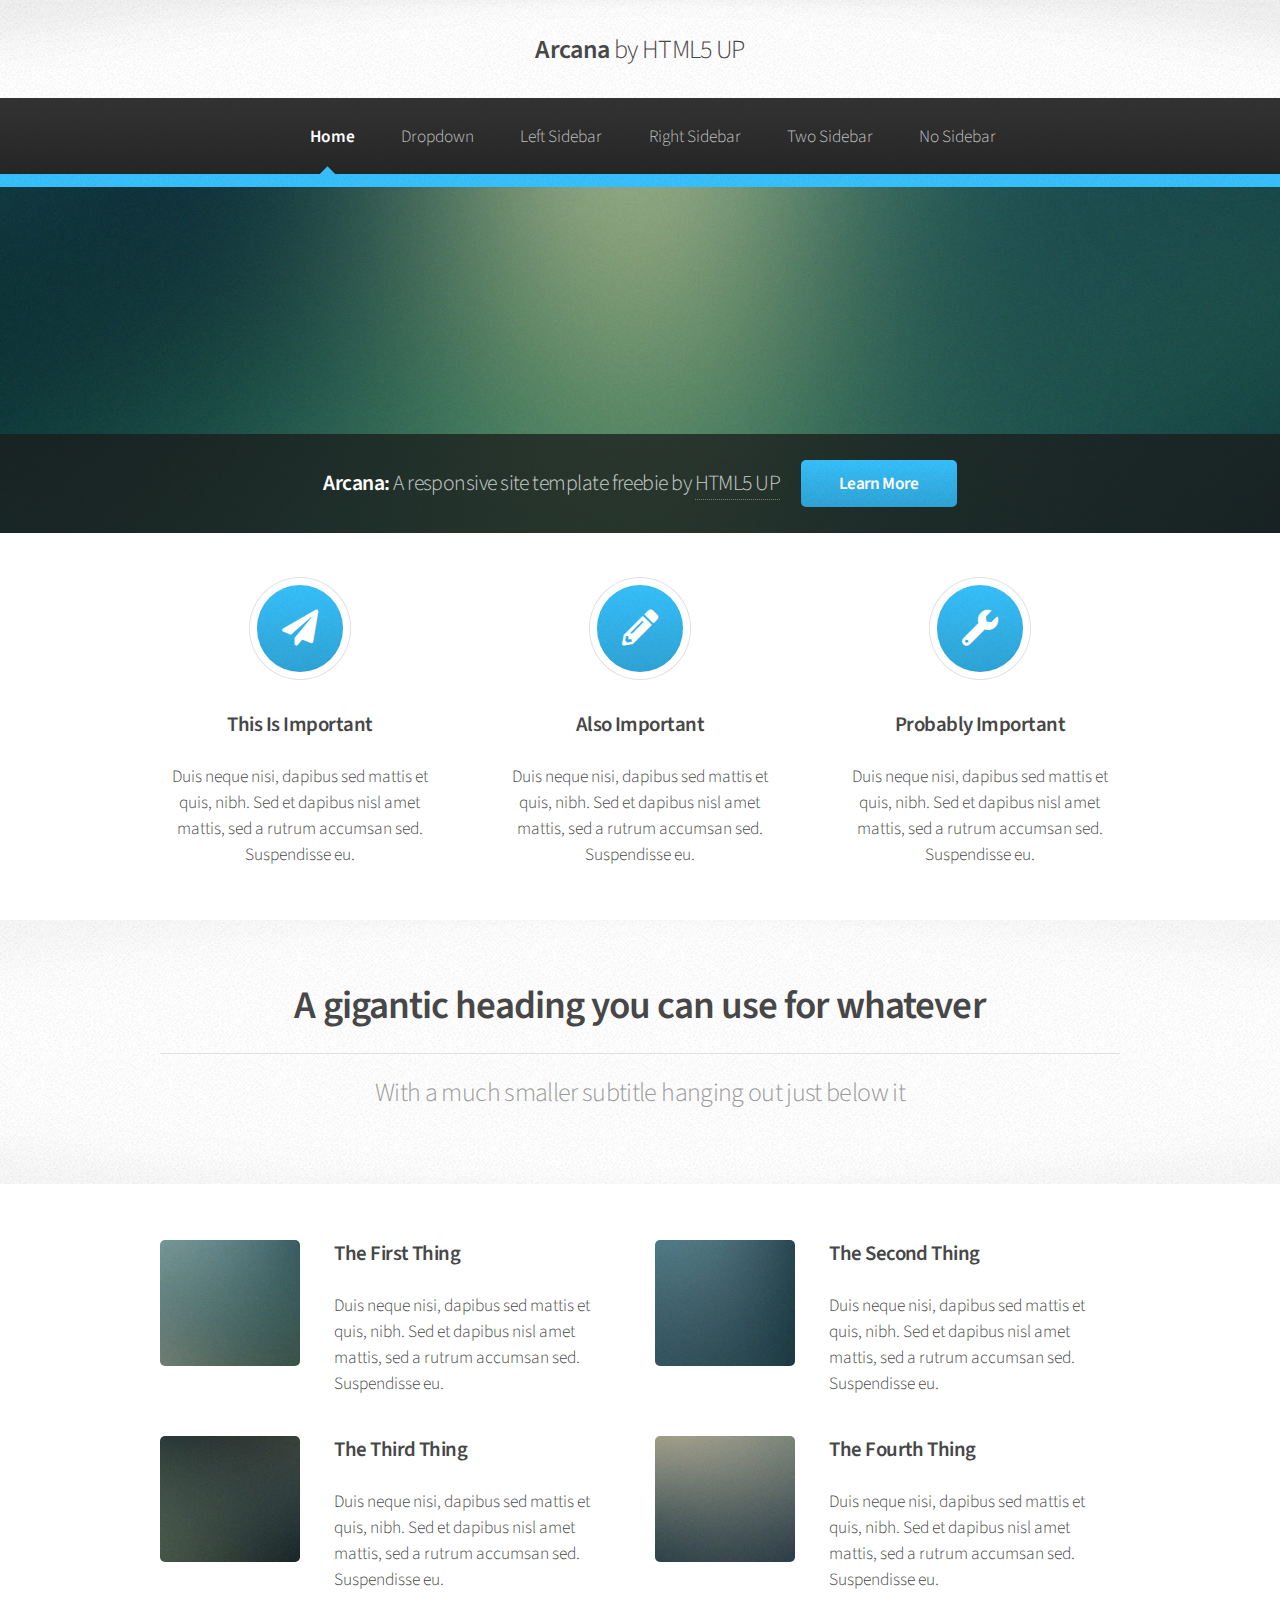
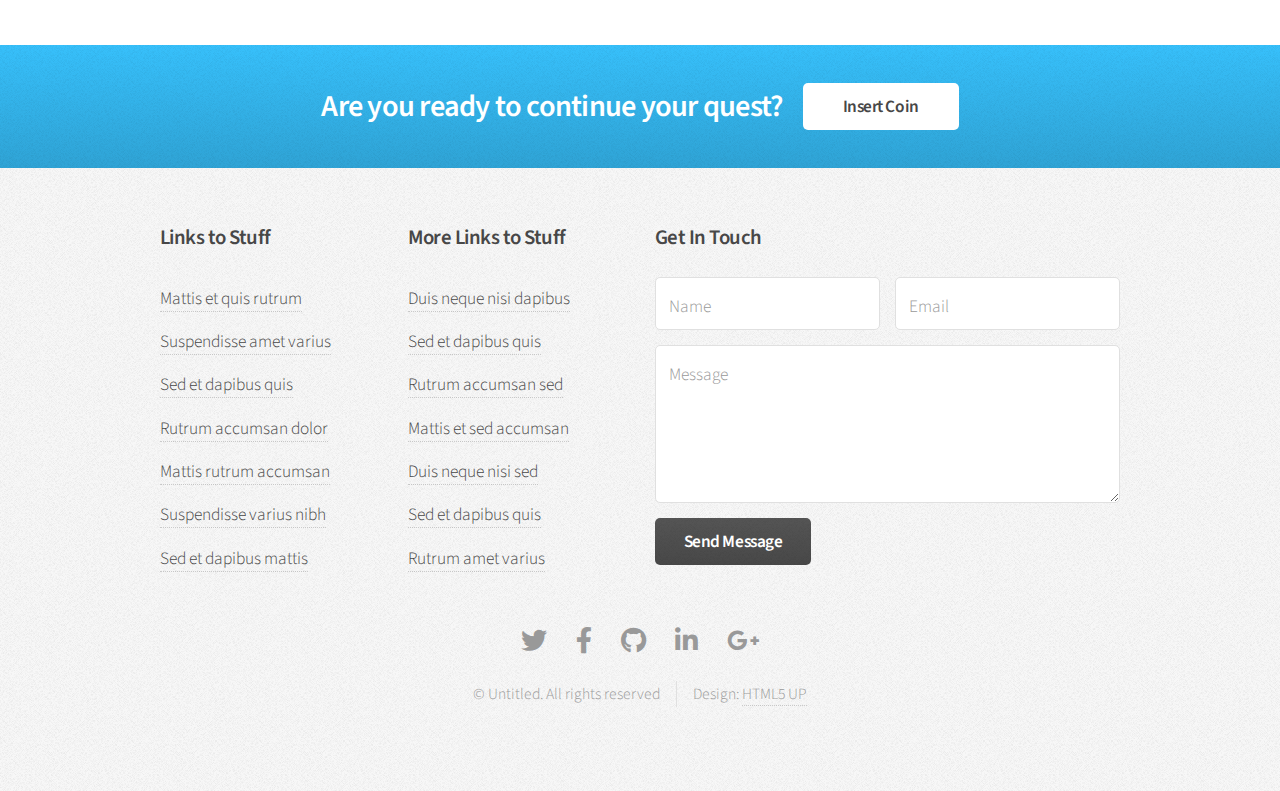
==== index.html @ a84543d9 "started" ====
<!DOCTYPE HTML>
<!--
	Arcana by HTML5 UP
	html5up.net | @ajlkn
	Free for personal and commercial use under the CCA 3.0 license (html5up.net/license)
-->
<html>
	<head>
		<title>Arcana by HTML5 UP</title>
		<meta charset="utf-8" />
		<meta name="viewport" content="width=device-width, initial-scale=1, user-scalable=no" />
		<link rel="stylesheet" href="assets/css/main.css" />
	</head>
	<body class="is-preload">
		<div id="page-wrapper">

			<!-- Header -->
				<div id="header">

					<!-- Logo -->
						<h1><a href="index.html" id="logo">Arcana <em>by HTML5 UP</em></a></h1>

					<!-- Nav -->
						<nav id="nav">
							<ul>
								<li class="current"><a href="index.html">Home</a></li>
								<li>
									<a href="#">Dropdown</a>
									<ul>
										<li><a href="#">Lorem dolor</a></li>
										<li><a href="#">Magna phasellus</a></li>
										<li><a href="#">Etiam sed tempus</a></li>
										<li>
											<a href="#">Submenu</a>
											<ul>
												<li><a href="#">Lorem dolor</a></li>
												<li><a href="#">Phasellus magna</a></li>
												<li><a href="#">Magna phasellus</a></li>
												<li><a href="#">Etiam nisl</a></li>
												<li><a href="#">Veroeros feugiat</a></li>
											</ul>
										</li>
										<li><a href="#">Veroeros feugiat</a></li>
									</ul>
								</li>
								<li><a href="left-sidebar.html">Left Sidebar</a></li>
								<li><a href="right-sidebar.html">Right Sidebar</a></li>
								<li><a href="two-sidebar.html">Two Sidebar</a></li>
								<li><a href="no-sidebar.html">No Sidebar</a></li>
							</ul>
						</nav>

				</div>

			<!-- Banner -->
				<section id="banner">
					<header>
						<h2>Arcana: <em>A responsive site template freebie by <a href="http://html5up.net">HTML5 UP</a></em></h2>
						<a href="#" class="button">Learn More</a>
					</header>
				</section>

			<!-- Highlights -->
				<section class="wrapper style1">
					<div class="container">
						<div class="row gtr-200">
							<section class="col-4 col-12-narrower">
								<div class="box highlight">
									<i class="icon solid major fa-paper-plane"></i>
									<h3>This Is Important</h3>
									<p>Duis neque nisi, dapibus sed mattis et quis, nibh. Sed et dapibus nisl amet mattis, sed a rutrum accumsan sed. Suspendisse eu.</p>
								</div>
							</section>
							<section class="col-4 col-12-narrower">
								<div class="box highlight">
									<i class="icon solid major fa-pencil-alt"></i>
									<h3>Also Important</h3>
									<p>Duis neque nisi, dapibus sed mattis et quis, nibh. Sed et dapibus nisl amet mattis, sed a rutrum accumsan sed. Suspendisse eu.</p>
								</div>
							</section>
							<section class="col-4 col-12-narrower">
								<div class="box highlight">
									<i class="icon solid major fa-wrench"></i>
									<h3>Probably Important</h3>
									<p>Duis neque nisi, dapibus sed mattis et quis, nibh. Sed et dapibus nisl amet mattis, sed a rutrum accumsan sed. Suspendisse eu.</p>
								</div>
							</section>
						</div>
					</div>
				</section>

			<!-- Gigantic Heading -->
				<section class="wrapper style2">
					<div class="container">
						<header class="major">
							<h2>A gigantic heading you can use for whatever</h2>
							<p>With a much smaller subtitle hanging out just below it</p>
						</header>
					</div>
				</section>

			<!-- Posts -->
				<section class="wrapper style1">
					<div class="container">
						<div class="row">
							<section class="col-6 col-12-narrower">
								<div class="box post">
									<a href="#" class="image left"><img src="images/pic01.jpg" alt="" /></a>
									<div class="inner">
										<h3>The First Thing</h3>
										<p>Duis neque nisi, dapibus sed mattis et quis, nibh. Sed et dapibus nisl amet mattis, sed a rutrum accumsan sed. Suspendisse eu.</p>
									</div>
								</div>
							</section>
							<section class="col-6 col-12-narrower">
								<div class="box post">
									<a href="#" class="image left"><img src="images/pic02.jpg" alt="" /></a>
									<div class="inner">
										<h3>The Second Thing</h3>
										<p>Duis neque nisi, dapibus sed mattis et quis, nibh. Sed et dapibus nisl amet mattis, sed a rutrum accumsan sed. Suspendisse eu.</p>
									</div>
								</div>
							</section>
						</div>
						<div class="row">
							<section class="col-6 col-12-narrower">
								<div class="box post">
									<a href="#" class="image left"><img src="images/pic03.jpg" alt="" /></a>
									<div class="inner">
										<h3>The Third Thing</h3>
										<p>Duis neque nisi, dapibus sed mattis et quis, nibh. Sed et dapibus nisl amet mattis, sed a rutrum accumsan sed. Suspendisse eu.</p>
									</div>
								</div>
							</section>
							<section class="col-6 col-12-narrower">
								<div class="box post">
									<a href="#" class="image left"><img src="images/pic04.jpg" alt="" /></a>
									<div class="inner">
										<h3>The Fourth Thing</h3>
										<p>Duis neque nisi, dapibus sed mattis et quis, nibh. Sed et dapibus nisl amet mattis, sed a rutrum accumsan sed. Suspendisse eu.</p>
									</div>
								</div>
							</section>
						</div>
					</div>
				</section>

			<!-- CTA -->
				<section id="cta" class="wrapper style3">
					<div class="container">
						<header>
							<h2>Are you ready to continue your quest?</h2>
							<a href="#" class="button">Insert Coin</a>
						</header>
					</div>
				</section>

			<!-- Footer -->
				<div id="footer">
					<div class="container">
						<div class="row">
							<section class="col-3 col-6-narrower col-12-mobilep">
								<h3>Links to Stuff</h3>
								<ul class="links">
									<li><a href="#">Mattis et quis rutrum</a></li>
									<li><a href="#">Suspendisse amet varius</a></li>
									<li><a href="#">Sed et dapibus quis</a></li>
									<li><a href="#">Rutrum accumsan dolor</a></li>
									<li><a href="#">Mattis rutrum accumsan</a></li>
									<li><a href="#">Suspendisse varius nibh</a></li>
									<li><a href="#">Sed et dapibus mattis</a></li>
								</ul>
							</section>
							<section class="col-3 col-6-narrower col-12-mobilep">
								<h3>More Links to Stuff</h3>
								<ul class="links">
									<li><a href="#">Duis neque nisi dapibus</a></li>
									<li><a href="#">Sed et dapibus quis</a></li>
									<li><a href="#">Rutrum accumsan sed</a></li>
									<li><a href="#">Mattis et sed accumsan</a></li>
									<li><a href="#">Duis neque nisi sed</a></li>
									<li><a href="#">Sed et dapibus quis</a></li>
									<li><a href="#">Rutrum amet varius</a></li>
								</ul>
							</section>
							<section class="col-6 col-12-narrower">
								<h3>Get In Touch</h3>
								<form>
									<div class="row gtr-50">
										<div class="col-6 col-12-mobilep">
											<input type="text" name="name" id="name" placeholder="Name" />
										</div>
										<div class="col-6 col-12-mobilep">
											<input type="email" name="email" id="email" placeholder="Email" />
										</div>
										<div class="col-12">
											<textarea name="message" id="message" placeholder="Message" rows="5"></textarea>
										</div>
										<div class="col-12">
											<ul class="actions">
												<li><input type="submit" class="button alt" value="Send Message" /></li>
											</ul>
										</div>
									</div>
								</form>
							</section>
						</div>
					</div>

					<!-- Icons -->
						<ul class="icons">
							<li><a href="#" class="icon brands fa-twitter"><span class="label">Twitter</span></a></li>
							<li><a href="#" class="icon brands fa-facebook-f"><span class="label">Facebook</span></a></li>
							<li><a href="#" class="icon brands fa-github"><span class="label">GitHub</span></a></li>
							<li><a href="#" class="icon brands fa-linkedin-in"><span class="label">LinkedIn</span></a></li>
							<li><a href="#" class="icon brands fa-google-plus-g"><span class="label">Google+</span></a></li>
						</ul>

					<!-- Copyright -->
						<div class="copyright">
							<ul class="menu">
								<li>&copy; Untitled. All rights reserved</li><li>Design: <a href="http://html5up.net">HTML5 UP</a></li>
							</ul>
						</div>

				</div>

		</div>

		<!-- Scripts -->
			<script src="assets/js/jquery.min.js"></script>
			<script src="assets/js/jquery.dropotron.min.js"></script>
			<script src="assets/js/browser.min.js"></script>
			<script src="assets/js/breakpoints.min.js"></script>
			<script src="assets/js/util.js"></script>
			<script src="assets/js/main.js"></script>

	</body>
</html>
---- assets/css/main.css ----
@import url("fontawesome-all.min.css");
@import url("https://fonts.googleapis.com/css?family=Source+Sans+Pro:300,300italic,600,600italic");

/*
	Arcana by HTML5 UP
	html5up.net | @ajlkn
	Free for personal and commercial use under the CCA 3.0 license (html5up.net/license)
*/

html, body, div, span, applet, object,
iframe, h1, h2, h3, h4, h5, h6, p, blockquote,
pre, a, abbr, acronym, address, big, cite,
code, del, dfn, em, img, ins, kbd, q, s, samp,
small, strike, strong, sub, sup, tt, var, b,
u, i, center, dl, dt, dd, ol, ul, li, fieldset,
form, label, legend, table, caption, tbody,
tfoot, thead, tr, th, td, article, aside,
canvas, details, embed, figure, figcaption,
footer, header, hgroup, menu, nav, output, ruby,
section, summary, time, mark, audio, video {
	margin: 0;
	padding: 0;
	border: 0;
	font-size: 100%;
	font: inherit;
	vertical-align: baseline;}

article, aside, details, figcaption, figure,
footer, header, hgroup, menu, nav, section {
	display: block;}

body {
	line-height: 1;
}

ol, ul {
	list-style: none;
}

blockquote, q {
	quotes: none;
}

	blockquote:before, blockquote:after, q:before, q:after {
		content: '';
		content: none;
	}

table {
	border-collapse: collapse;
	border-spacing: 0;
}

body {
	-webkit-text-size-adjust: none;
}

mark {
	background-color: transparent;
	color: inherit;
}

input::-moz-focus-inner {
	border: 0;
	padding: 0;
}

input, select, textarea {
	-moz-appearance: none;
	-webkit-appearance: none;
	-ms-appearance: none;
	appearance: none;
}

/* Basic */

	html {
		box-sizing: border-box;
	}

	*, *:before, *:after {
		box-sizing: inherit;
	}

	body {
		background: #f7f7f7 url("images/bg01.png");
	}

		body.is-preload *, body.is-preload *:before, body.is-preload *:after {
			-moz-animation: none !important;
			-webkit-animation: none !important;
			-ms-animation: none !important;
			animation: none !important;
			-moz-transition: none !important;
			-webkit-transition: none !important;
			-ms-transition: none !important;
			transition: none !important;
		}

	body, input, select, textarea {
		color: #474747;
		font-family: 'Source Sans Pro', sans-serif;
		font-size: 16pt;
		font-weight: 300;
		line-height: 1.65em;
	}

	a {
		-moz-transition: color 0.2s ease-in-out, border-color 0.2s ease-in-out, opacity 0.2s ease-in-out;
		-webkit-transition: color 0.2s ease-in-out, border-color 0.2s ease-in-out, opacity 0.2s ease-in-out;
		-ms-transition: color 0.2s ease-in-out, border-color 0.2s ease-in-out, opacity 0.2s ease-in-out;
		transition: color 0.2s ease-in-out, border-color 0.2s ease-in-out, opacity 0.2s ease-in-out;
		color: #37c0fb;
		text-decoration: none;
		border-bottom: dotted 1px;
	}

		a:hover {
			color: #37c0fb;
			border-bottom-color: transparent;
		}

	strong, b {
		font-weight: 600;
	}

	em, i {
		font-style: italic;
	}

	p, ul, ol, dl, table, blockquote {
		margin: 0 0 2em 0;
	}

	h1, h2, h3, h4, h5, h6 {
		color: inherit;
		font-weight: 600;
		line-height: 1.75em;
		margin-bottom: 1em;
	}

		h1 a, h2 a, h3 a, h4 a, h5 a, h6 a {
			color: inherit;
			text-decoration: none;
		}

		h1 em, h2 em, h3 em, h4 em, h5 em, h6 em {
			font-style: normal;
			font-weight: 300;
		}

	h2 {
		font-size: 1.75em;
		letter-spacing: -0.025em;
	}

	h3 {
		font-size: 1.2em;
		letter-spacing: -0.025em;
	}

	sub {
		font-size: 0.8em;
		position: relative;
		top: 0.5em;
	}

	sup {
		font-size: 0.8em;
		position: relative;
		top: -0.5em;
	}

	hr {
		border-top: solid 1px #e0e0e0;
		border: 0;
		margin-bottom: 1.5em;
	}

	blockquote {
		border-left: solid 0.5em #e0e0e0;
		font-style: italic;
		padding: 1em 0 1em 2em;
	}

/* Container */

	.container {
		margin: 0 auto;
		max-width: 100%;
		width: 1400px;
	}

		@media screen and (max-width: 1680px) {

			.container {
				width: 1200px;
			}

		}

		@media screen and (max-width: 1280px) {

			.container {
				width: 960px;
			}

		}

		@media screen and (max-width: 980px) {

			.container {
				width: 95%;
			}

		}

		@media screen and (max-width: 840px) {

			.container {
				width: 95%;
			}

		}

		@media screen and (max-width: 736px) {

			.container {
				width: 90%;
			}

		}

		@media screen and (max-width: 480px) {

			.container {
				width: 100%;
			}

		}

/* Row */

	.row {
		display: flex;
		flex-wrap: wrap;
		box-sizing: border-box;
		align-items: stretch;
	}

		.row > * {
			box-sizing: border-box;
		}

		.row.gtr-uniform > * > :last-child {
			margin-bottom: 0;
		}

		.row.aln-left {
			justify-content: flex-start;
		}

		.row.aln-center {
			justify-content: center;
		}

		.row.aln-right {
			justify-content: flex-end;
		}

		.row.aln-top {
			align-items: flex-start;
		}

		.row.aln-middle {
			align-items: center;
		}

		.row.aln-bottom {
			align-items: flex-end;
		}

		.row > .imp {
			order: -1;
		}

		.row > .col-1 {
			width: 8.33333%;
		}

		.row > .off-1 {
			margin-left: 8.33333%;
		}

		.row > .col-2 {
			width: 16.66667%;
		}

		.row > .off-2 {
			margin-left: 16.66667%;
		}

		.row > .col-3 {
			width: 25%;
		}

		.row > .off-3 {
			margin-left: 25%;
		}

		.row > .col-4 {
			width: 33.33333%;
		}

		.row > .off-4 {
			margin-left: 33.33333%;
		}

		.row > .col-5 {
			width: 41.66667%;
		}

		.row > .off-5 {
			margin-left: 41.66667%;
		}

		.row > .col-6 {
			width: 50%;
		}

		.row > .off-6 {
			margin-left: 50%;
		}

		.row > .col-7 {
			width: 58.33333%;
		}

		.row > .off-7 {
			margin-left: 58.33333%;
		}

		.row > .col-8 {
			width: 66.66667%;
		}

		.row > .off-8 {
			margin-left: 66.66667%;
		}

		.row > .col-9 {
			width: 75%;
		}

		.row > .off-9 {
			margin-left: 75%;
		}

		.row > .col-10 {
			width: 83.33333%;
		}

		.row > .off-10 {
			margin-left: 83.33333%;
		}

		.row > .col-11 {
			width: 91.66667%;
		}

		.row > .off-11 {
			margin-left: 91.66667%;
		}

		.row > .col-12 {
			width: 100%;
		}

		.row > .off-12 {
			margin-left: 100%;
		}

		.row.gtr-0 {
			margin-top: 0px;
			margin-left: 0px;
		}

			.row.gtr-0 > * {
				padding: 0px 0 0 0px;
			}

			.row.gtr-0.gtr-uniform {
				margin-top: 0px;
			}

				.row.gtr-0.gtr-uniform > * {
					padding-top: 0px;
				}

		.row.gtr-25 {
			margin-top: -12.5px;
			margin-left: -12.5px;
		}

			.row.gtr-25 > * {
				padding: 12.5px 0 0 12.5px;
			}

			.row.gtr-25.gtr-uniform {
				margin-top: -12.5px;
			}

				.row.gtr-25.gtr-uniform > * {
					padding-top: 12.5px;
				}

		.row.gtr-50 {
			margin-top: -25px;
			margin-left: -25px;
		}

			.row.gtr-50 > * {
				padding: 25px 0 0 25px;
			}

			.row.gtr-50.gtr-uniform {
				margin-top: -25px;
			}

				.row.gtr-50.gtr-uniform > * {
					padding-top: 25px;
				}

		.row {
			margin-top: -50px;
			margin-left: -50px;
		}

			.row > * {
				padding: 50px 0 0 50px;
			}

			.row.gtr-uniform {
				margin-top: -50px;
			}

				.row.gtr-uniform > * {
					padding-top: 50px;
				}

		.row.gtr-150 {
			margin-top: -75px;
			margin-left: -75px;
		}

			.row.gtr-150 > * {
				padding: 75px 0 0 75px;
			}

			.row.gtr-150.gtr-uniform {
				margin-top: -75px;
			}

				.row.gtr-150.gtr-uniform > * {
					padding-top: 75px;
				}

		.row.gtr-200 {
			margin-top: -100px;
			margin-left: -100px;
		}

			.row.gtr-200 > * {
				padding: 100px 0 0 100px;
			}

			.row.gtr-200.gtr-uniform {
				margin-top: -100px;
			}

				.row.gtr-200.gtr-uniform > * {
					padding-top: 100px;
				}

		@media screen and (max-width: 1680px) {

			.row {
				display: flex;
				flex-wrap: wrap;
				box-sizing: border-box;
				align-items: stretch;
			}

				.row > * {
					box-sizing: border-box;
				}

				.row.gtr-uniform > * > :last-child {
					margin-bottom: 0;
				}

				.row.aln-left {
					justify-content: flex-start;
				}

				.row.aln-center {
					justify-content: center;
				}

				.row.aln-right {
					justify-content: flex-end;
				}

				.row.aln-top {
					align-items: flex-start;
				}

				.row.aln-middle {
					align-items: center;
				}

				.row.aln-bottom {
					align-items: flex-end;
				}

				.row > .imp-wide {
					order: -1;
				}

				.row > .col-1-wide {
					width: 8.33333%;
				}

				.row > .off-1-wide {
					margin-left: 8.33333%;
				}

				.row > .col-2-wide {
					width: 16.66667%;
				}

				.row > .off-2-wide {
					margin-left: 16.66667%;
				}

				.row > .col-3-wide {
					width: 25%;
				}

				.row > .off-3-wide {
					margin-left: 25%;
				}

				.row > .col-4-wide {
					width: 33.33333%;
				}

				.row > .off-4-wide {
					margin-left: 33.33333%;
				}

				.row > .col-5-wide {
					width: 41.66667%;
				}

				.row > .off-5-wide {
					margin-left: 41.66667%;
				}

				.row > .col-6-wide {
					width: 50%;
				}

				.row > .off-6-wide {
					margin-left: 50%;
				}

				.row > .col-7-wide {
					width: 58.33333%;
				}

				.row > .off-7-wide {
					margin-left: 58.33333%;
				}

				.row > .col-8-wide {
					width: 66.66667%;
				}

				.row > .off-8-wide {
					margin-left: 66.66667%;
				}

				.row > .col-9-wide {
					width: 75%;
				}

				.row > .off-9-wide {
					margin-left: 75%;
				}

				.row > .col-10-wide {
					width: 83.33333%;
				}

				.row > .off-10-wide {
					margin-left: 83.33333%;
				}

				.row > .col-11-wide {
					width: 91.66667%;
				}

				.row > .off-11-wide {
					margin-left: 91.66667%;
				}

				.row > .col-12-wide {
					width: 100%;
				}

				.row > .off-12-wide {
					margin-left: 100%;
				}

				.row.gtr-0 {
					margin-top: 0px;
					margin-left: 0px;
				}

					.row.gtr-0 > * {
						padding: 0px 0 0 0px;
					}

					.row.gtr-0.gtr-uniform {
						margin-top: 0px;
					}

						.row.gtr-0.gtr-uniform > * {
							padding-top: 0px;
						}

				.row.gtr-25 {
					margin-top: -10px;
					margin-left: -10px;
				}

					.row.gtr-25 > * {
						padding: 10px 0 0 10px;
					}

					.row.gtr-25.gtr-uniform {
						margin-top: -10px;
					}

						.row.gtr-25.gtr-uniform > * {
							padding-top: 10px;
						}

				.row.gtr-50 {
					margin-top: -20px;
					margin-left: -20px;
				}

					.row.gtr-50 > * {
						padding: 20px 0 0 20px;
					}

					.row.gtr-50.gtr-uniform {
						margin-top: -20px;
					}

						.row.gtr-50.gtr-uniform > * {
							padding-top: 20px;
						}

				.row {
					margin-top: -40px;
					margin-left: -40px;
				}

					.row > * {
						padding: 40px 0 0 40px;
					}

					.row.gtr-uniform {
						margin-top: -40px;
					}

						.row.gtr-uniform > * {
							padding-top: 40px;
						}

				.row.gtr-150 {
					margin-top: -60px;
					margin-left: -60px;
				}

					.row.gtr-150 > * {
						padding: 60px 0 0 60px;
					}

					.row.gtr-150.gtr-uniform {
						margin-top: -60px;
					}

						.row.gtr-150.gtr-uniform > * {
							padding-top: 60px;
						}

				.row.gtr-200 {
					margin-top: -80px;
					margin-left: -80px;
				}

					.row.gtr-200 > * {
						padding: 80px 0 0 80px;
					}

					.row.gtr-200.gtr-uniform {
						margin-top: -80px;
					}

						.row.gtr-200.gtr-uniform > * {
							padding-top: 80px;
						}

		}

		@media screen and (max-width: 1280px) {

			.row {
				display: flex;
				flex-wrap: wrap;
				box-sizing: border-box;
				align-items: stretch;
			}

				.row > * {
					box-sizing: border-box;
				}

				.row.gtr-uniform > * > :last-child {
					margin-bottom: 0;
				}

				.row.aln-left {
					justify-content: flex-start;
				}

				.row.aln-center {
					justify-content: center;
				}

				.row.aln-right {
					justify-content: flex-end;
				}

				.row.aln-top {
					align-items: flex-start;
				}

				.row.aln-middle {
					align-items: center;
				}

				.row.aln-bottom {
					align-items: flex-end;
				}

				.row > .imp-normal {
					order: -1;
				}

				.row > .col-1-normal {
					width: 8.33333%;
				}

				.row > .off-1-normal {
					margin-left: 8.33333%;
				}

				.row > .col-2-normal {
					width: 16.66667%;
				}

				.row > .off-2-normal {
					margin-left: 16.66667%;
				}

				.row > .col-3-normal {
					width: 25%;
				}

				.row > .off-3-normal {
					margin-left: 25%;
				}

				.row > .col-4-normal {
					width: 33.33333%;
				}

				.row > .off-4-normal {
					margin-left: 33.33333%;
				}

				.row > .col-5-normal {
					width: 41.66667%;
				}

				.row > .off-5-normal {
					margin-left: 41.66667%;
				}

				.row > .col-6-normal {
					width: 50%;
				}

				.row > .off-6-normal {
					margin-left: 50%;
				}

				.row > .col-7-normal {
					width: 58.33333%;
				}

				.row > .off-7-normal {
					margin-left: 58.33333%;
				}

				.row > .col-8-normal {
					width: 66.66667%;
				}

				.row > .off-8-normal {
					margin-left: 66.66667%;
				}

				.row > .col-9-normal {
					width: 75%;
				}

				.row > .off-9-normal {
					margin-left: 75%;
				}

				.row > .col-10-normal {
					width: 83.33333%;
				}

				.row > .off-10-normal {
					margin-left: 83.33333%;
				}

				.row > .col-11-normal {
					width: 91.66667%;
				}

				.row > .off-11-normal {
					margin-left: 91.66667%;
				}

				.row > .col-12-normal {
					width: 100%;
				}

				.row > .off-12-normal {
					margin-left: 100%;
				}

				.row.gtr-0 {
					margin-top: 0px;
					margin-left: 0px;
				}

					.row.gtr-0 > * {
						padding: 0px 0 0 0px;
					}

					.row.gtr-0.gtr-uniform {
						margin-top: 0px;
					}

						.row.gtr-0.gtr-uniform > * {
							padding-top: 0px;
						}

				.row.gtr-25 {
					margin-top: -7.5px;
					margin-left: -7.5px;
				}

					.row.gtr-25 > * {
						padding: 7.5px 0 0 7.5px;
					}

					.row.gtr-25.gtr-uniform {
						margin-top: -7.5px;
					}

						.row.gtr-25.gtr-uniform > * {
							padding-top: 7.5px;
						}

				.row.gtr-50 {
					margin-top: -15px;
					margin-left: -15px;
				}

					.row.gtr-50 > * {
						padding: 15px 0 0 15px;
					}

					.row.gtr-50.gtr-uniform {
						margin-top: -15px;
					}

						.row.gtr-50.gtr-uniform > * {
							padding-top: 15px;
						}

				.row {
					margin-top: -30px;
					margin-left: -30px;
				}

					.row > * {
						padding: 30px 0 0 30px;
					}

					.row.gtr-uniform {
						margin-top: -30px;
					}

						.row.gtr-uniform > * {
							padding-top: 30px;
						}

				.row.gtr-150 {
					margin-top: -45px;
					margin-left: -45px;
				}

					.row.gtr-150 > * {
						padding: 45px 0 0 45px;
					}

					.row.gtr-150.gtr-uniform {
						margin-top: -45px;
					}

						.row.gtr-150.gtr-uniform > * {
							padding-top: 45px;
						}

				.row.gtr-200 {
					margin-top: -60px;
					margin-left: -60px;
				}

					.row.gtr-200 > * {
						padding: 60px 0 0 60px;
					}

					.row.gtr-200.gtr-uniform {
						margin-top: -60px;
					}

						.row.gtr-200.gtr-uniform > * {
							padding-top: 60px;
						}

		}

		@media screen and (max-width: 980px) {

			.row {
				display: flex;
				flex-wrap: wrap;
				box-sizing: border-box;
				align-items: stretch;
			}

				.row > * {
					box-sizing: border-box;
				}

				.row.gtr-uniform > * > :last-child {
					margin-bottom: 0;
				}

				.row.aln-left {
					justify-content: flex-start;
				}

				.row.aln-center {
					justify-content: center;
				}

				.row.aln-right {
					justify-content: flex-end;
				}

				.row.aln-top {
					align-items: flex-start;
				}

				.row.aln-middle {
					align-items: center;
				}

				.row.aln-bottom {
					align-items: flex-end;
				}

				.row > .imp-narrow {
					order: -1;
				}

				.row > .col-1-narrow {
					width: 8.33333%;
				}

				.row > .off-1-narrow {
					margin-left: 8.33333%;
				}

				.row > .col-2-narrow {
					width: 16.66667%;
				}

				.row > .off-2-narrow {
					margin-left: 16.66667%;
				}

				.row > .col-3-narrow {
					width: 25%;
				}

				.row > .off-3-narrow {
					margin-left: 25%;
				}

				.row > .col-4-narrow {
					width: 33.33333%;
				}

				.row > .off-4-narrow {
					margin-left: 33.33333%;
				}

				.row > .col-5-narrow {
					width: 41.66667%;
				}

				.row > .off-5-narrow {
					margin-left: 41.66667%;
				}

				.row > .col-6-narrow {
					width: 50%;
				}

				.row > .off-6-narrow {
					margin-left: 50%;
				}

				.row > .col-7-narrow {
					width: 58.33333%;
				}

				.row > .off-7-narrow {
					margin-left: 58.33333%;
				}

				.row > .col-8-narrow {
					width: 66.66667%;
				}

				.row > .off-8-narrow {
					margin-left: 66.66667%;
				}

				.row > .col-9-narrow {
					width: 75%;
				}

				.row > .off-9-narrow {
					margin-left: 75%;
				}

				.row > .col-10-narrow {
					width: 83.33333%;
				}

				.row > .off-10-narrow {
					margin-left: 83.33333%;
				}

				.row > .col-11-narrow {
					width: 91.66667%;
				}

				.row > .off-11-narrow {
					margin-left: 91.66667%;
				}

				.row > .col-12-narrow {
					width: 100%;
				}

				.row > .off-12-narrow {
					margin-left: 100%;
				}

				.row.gtr-0 {
					margin-top: 0px;
					margin-left: 0px;
				}

					.row.gtr-0 > * {
						padding: 0px 0 0 0px;
					}

					.row.gtr-0.gtr-uniform {
						margin-top: 0px;
					}

						.row.gtr-0.gtr-uniform > * {
							padding-top: 0px;
						}

				.row.gtr-25 {
					margin-top: -7.5px;
					margin-left: -7.5px;
				}

					.row.gtr-25 > * {
						padding: 7.5px 0 0 7.5px;
					}

					.row.gtr-25.gtr-uniform {
						margin-top: -7.5px;
					}

						.row.gtr-25.gtr-uniform > * {
							padding-top: 7.5px;
						}

				.row.gtr-50 {
					margin-top: -15px;
					margin-left: -15px;
				}

					.row.gtr-50 > * {
						padding: 15px 0 0 15px;
					}

					.row.gtr-50.gtr-uniform {
						margin-top: -15px;
					}

						.row.gtr-50.gtr-uniform > * {
							padding-top: 15px;
						}

				.row {
					margin-top: -30px;
					margin-left: -30px;
				}

					.row > * {
						padding: 30px 0 0 30px;
					}

					.row.gtr-uniform {
						margin-top: -30px;
					}

						.row.gtr-uniform > * {
							padding-top: 30px;
						}

				.row.gtr-150 {
					margin-top: -45px;
					margin-left: -45px;
				}

					.row.gtr-150 > * {
						padding: 45px 0 0 45px;
					}

					.row.gtr-150.gtr-uniform {
						margin-top: -45px;
					}

						.row.gtr-150.gtr-uniform > * {
							padding-top: 45px;
						}

				.row.gtr-200 {
					margin-top: -60px;
					margin-left: -60px;
				}

					.row.gtr-200 > * {
						padding: 60px 0 0 60px;
					}

					.row.gtr-200.gtr-uniform {
						margin-top: -60px;
					}

						.row.gtr-200.gtr-uniform > * {
							padding-top: 60px;
						}

		}

		@media screen and (max-width: 840px) {

			.row {
				display: flex;
				flex-wrap: wrap;
				box-sizing: border-box;
				align-items: stretch;
			}

				.row > * {
					box-sizing: border-box;
				}

				.row.gtr-uniform > * > :last-child {
					margin-bottom: 0;
				}

				.row.aln-left {
					justify-content: flex-start;
				}

				.row.aln-center {
					justify-content: center;
				}

				.row.aln-right {
					justify-content: flex-end;
				}

				.row.aln-top {
					align-items: flex-start;
				}

				.row.aln-middle {
					align-items: center;
				}

				.row.aln-bottom {
					align-items: flex-end;
				}

				.row > .imp-narrower {
					order: -1;
				}

				.row > .col-1-narrower {
					width: 8.33333%;
				}

				.row > .off-1-narrower {
					margin-left: 8.33333%;
				}

				.row > .col-2-narrower {
					width: 16.66667%;
				}

				.row > .off-2-narrower {
					margin-left: 16.66667%;
				}

				.row > .col-3-narrower {
					width: 25%;
				}

				.row > .off-3-narrower {
					margin-left: 25%;
				}

				.row > .col-4-narrower {
					width: 33.33333%;
				}

				.row > .off-4-narrower {
					margin-left: 33.33333%;
				}

				.row > .col-5-narrower {
					width: 41.66667%;
				}

				.row > .off-5-narrower {
					margin-left: 41.66667%;
				}

				.row > .col-6-narrower {
					width: 50%;
				}

				.row > .off-6-narrower {
					margin-left: 50%;
				}

				.row > .col-7-narrower {
					width: 58.33333%;
				}

				.row > .off-7-narrower {
					margin-left: 58.33333%;
				}

				.row > .col-8-narrower {
					width: 66.66667%;
				}

				.row > .off-8-narrower {
					margin-left: 66.66667%;
				}

				.row > .col-9-narrower {
					width: 75%;
				}

				.row > .off-9-narrower {
					margin-left: 75%;
				}

				.row > .col-10-narrower {
					width: 83.33333%;
				}

				.row > .off-10-narrower {
					margin-left: 83.33333%;
				}

				.row > .col-11-narrower {
					width: 91.66667%;
				}

				.row > .off-11-narrower {
					margin-left: 91.66667%;
				}

				.row > .col-12-narrower {
					width: 100%;
				}

				.row > .off-12-narrower {
					margin-left: 100%;
				}

				.row.gtr-0 {
					margin-top: 0px;
					margin-left: 0px;
				}

					.row.gtr-0 > * {
						padding: 0px 0 0 0px;
					}

					.row.gtr-0.gtr-uniform {
						margin-top: 0px;
					}

						.row.gtr-0.gtr-uniform > * {
							padding-top: 0px;
						}

				.row.gtr-25 {
					margin-top: -7.5px;
					margin-left: -7.5px;
				}

					.row.gtr-25 > * {
						padding: 7.5px 0 0 7.5px;
					}

					.row.gtr-25.gtr-uniform {
						margin-top: -7.5px;
					}

						.row.gtr-25.gtr-uniform > * {
							padding-top: 7.5px;
						}

				.row.gtr-50 {
					margin-top: -15px;
					margin-left: -15px;
				}

					.row.gtr-50 > * {
						padding: 15px 0 0 15px;
					}

					.row.gtr-50.gtr-uniform {
						margin-top: -15px;
					}

						.row.gtr-50.gtr-uniform > * {
							padding-top: 15px;
						}

				.row {
					margin-top: -30px;
					margin-left: -30px;
				}

					.row > * {
						padding: 30px 0 0 30px;
					}

					.row.gtr-uniform {
						margin-top: -30px;
					}

						.row.gtr-uniform > * {
							padding-top: 30px;
						}

				.row.gtr-150 {
					margin-top: -45px;
					margin-left: -45px;
				}

					.row.gtr-150 > * {
						padding: 45px 0 0 45px;
					}

					.row.gtr-150.gtr-uniform {
						margin-top: -45px;
					}

						.row.gtr-150.gtr-uniform > * {
							padding-top: 45px;
						}

				.row.gtr-200 {
					margin-top: -60px;
					margin-left: -60px;
				}

					.row.gtr-200 > * {
						padding: 60px 0 0 60px;
					}

					.row.gtr-200.gtr-uniform {
						margin-top: -60px;
					}

						.row.gtr-200.gtr-uniform > * {
							padding-top: 60px;
						}

		}

		@media screen and (max-width: 736px) {

			.row {
				display: flex;
				flex-wrap: wrap;
				box-sizing: border-box;
				align-items: stretch;
			}

				.row > * {
					box-sizing: border-box;
				}

				.row.gtr-uniform > * > :last-child {
					margin-bottom: 0;
				}

				.row.aln-left {
					justify-content: flex-start;
				}

				.row.aln-center {
					justify-content: center;
				}

				.row.aln-right {
					justify-content: flex-end;
				}

				.row.aln-top {
					align-items: flex-start;
				}

				.row.aln-middle {
					align-items: center;
				}

				.row.aln-bottom {
					align-items: flex-end;
				}

				.row > .imp-mobile {
					order: -1;
				}

				.row > .col-1-mobile {
					width: 8.33333%;
				}

				.row > .off-1-mobile {
					margin-left: 8.33333%;
				}

				.row > .col-2-mobile {
					width: 16.66667%;
				}

				.row > .off-2-mobile {
					margin-left: 16.66667%;
				}

				.row > .col-3-mobile {
					width: 25%;
				}

				.row > .off-3-mobile {
					margin-left: 25%;
				}

				.row > .col-4-mobile {
					width: 33.33333%;
				}

				.row > .off-4-mobile {
					margin-left: 33.33333%;
				}

				.row > .col-5-mobile {
					width: 41.66667%;
				}

				.row > .off-5-mobile {
					margin-left: 41.66667%;
				}

				.row > .col-6-mobile {
					width: 50%;
				}

				.row > .off-6-mobile {
					margin-left: 50%;
				}

				.row > .col-7-mobile {
					width: 58.33333%;
				}

				.row > .off-7-mobile {
					margin-left: 58.33333%;
				}

				.row > .col-8-mobile {
					width: 66.66667%;
				}

				.row > .off-8-mobile {
					margin-left: 66.66667%;
				}

				.row > .col-9-mobile {
					width: 75%;
				}

				.row > .off-9-mobile {
					margin-left: 75%;
				}

				.row > .col-10-mobile {
					width: 83.33333%;
				}

				.row > .off-10-mobile {
					margin-left: 83.33333%;
				}

				.row > .col-11-mobile {
					width: 91.66667%;
				}

				.row > .off-11-mobile {
					margin-left: 91.66667%;
				}

				.row > .col-12-mobile {
					width: 100%;
				}

				.row > .off-12-mobile {
					margin-left: 100%;
				}

				.row.gtr-0 {
					margin-top: 0px;
					margin-left: 0px;
				}

					.row.gtr-0 > * {
						padding: 0px 0 0 0px;
					}

					.row.gtr-0.gtr-uniform {
						margin-top: 0px;
					}

						.row.gtr-0.gtr-uniform > * {
							padding-top: 0px;
						}

				.row.gtr-25 {
					margin-top: -5px;
					margin-left: -5px;
				}

					.row.gtr-25 > * {
						padding: 5px 0 0 5px;
					}

					.row.gtr-25.gtr-uniform {
						margin-top: -5px;
					}

						.row.gtr-25.gtr-uniform > * {
							padding-top: 5px;
						}

				.row.gtr-50 {
					margin-top: -10px;
					margin-left: -10px;
				}

					.row.gtr-50 > * {
						padding: 10px 0 0 10px;
					}

					.row.gtr-50.gtr-uniform {
						margin-top: -10px;
					}

						.row.gtr-50.gtr-uniform > * {
							padding-top: 10px;
						}

				.row {
					margin-top: -20px;
					margin-left: -20px;
				}

					.row > * {
						padding: 20px 0 0 20px;
					}

					.row.gtr-uniform {
						margin-top: -20px;
					}

						.row.gtr-uniform > * {
							padding-top: 20px;
						}

				.row.gtr-150 {
					margin-top: -30px;
					margin-left: -30px;
				}

					.row.gtr-150 > * {
						padding: 30px 0 0 30px;
					}

					.row.gtr-150.gtr-uniform {
						margin-top: -30px;
					}

						.row.gtr-150.gtr-uniform > * {
							padding-top: 30px;
						}

				.row.gtr-200 {
					margin-top: -40px;
					margin-left: -40px;
				}

					.row.gtr-200 > * {
						padding: 40px 0 0 40px;
					}

					.row.gtr-200.gtr-uniform {
						margin-top: -40px;
					}

						.row.gtr-200.gtr-uniform > * {
							padding-top: 40px;
						}

		}

		@media screen and (max-width: 480px) {

			.row {
				display: flex;
				flex-wrap: wrap;
				box-sizing: border-box;
				align-items: stretch;
			}

				.row > * {
					box-sizing: border-box;
				}

				.row.gtr-uniform > * > :last-child {
					margin-bottom: 0;
				}

				.row.aln-left {
					justify-content: flex-start;
				}

				.row.aln-center {
					justify-content: center;
				}

				.row.aln-right {
					justify-content: flex-end;
				}

				.row.aln-top {
					align-items: flex-start;
				}

				.row.aln-middle {
					align-items: center;
				}

				.row.aln-bottom {
					align-items: flex-end;
				}

				.row > .imp-mobilep {
					order: -1;
				}

				.row > .col-1-mobilep {
					width: 8.33333%;
				}

				.row > .off-1-mobilep {
					margin-left: 8.33333%;
				}

				.row > .col-2-mobilep {
					width: 16.66667%;
				}

				.row > .off-2-mobilep {
					margin-left: 16.66667%;
				}

				.row > .col-3-mobilep {
					width: 25%;
				}

				.row > .off-3-mobilep {
					margin-left: 25%;
				}

				.row > .col-4-mobilep {
					width: 33.33333%;
				}

				.row > .off-4-mobilep {
					margin-left: 33.33333%;
				}

				.row > .col-5-mobilep {
					width: 41.66667%;
				}

				.row > .off-5-mobilep {
					margin-left: 41.66667%;
				}

				.row > .col-6-mobilep {
					width: 50%;
				}

				.row > .off-6-mobilep {
					margin-left: 50%;
				}

				.row > .col-7-mobilep {
					width: 58.33333%;
				}

				.row > .off-7-mobilep {
					margin-left: 58.33333%;
				}

				.row > .col-8-mobilep {
					width: 66.66667%;
				}

				.row > .off-8-mobilep {
					margin-left: 66.66667%;
				}

				.row > .col-9-mobilep {
					width: 75%;
				}

				.row > .off-9-mobilep {
					margin-left: 75%;
				}

				.row > .col-10-mobilep {
					width: 83.33333%;
				}

				.row > .off-10-mobilep {
					margin-left: 83.33333%;
				}

				.row > .col-11-mobilep {
					width: 91.66667%;
				}

				.row > .off-11-mobilep {
					margin-left: 91.66667%;
				}

				.row > .col-12-mobilep {
					width: 100%;
				}

				.row > .off-12-mobilep {
					margin-left: 100%;
				}

				.row.gtr-0 {
					margin-top: 0px;
					margin-left: 0px;
				}

					.row.gtr-0 > * {
						padding: 0px 0 0 0px;
					}

					.row.gtr-0.gtr-uniform {
						margin-top: 0px;
					}

						.row.gtr-0.gtr-uniform > * {
							padding-top: 0px;
						}

				.row.gtr-25 {
					margin-top: -5px;
					margin-left: -5px;
				}

					.row.gtr-25 > * {
						padding: 5px 0 0 5px;
					}

					.row.gtr-25.gtr-uniform {
						margin-top: -5px;
					}

						.row.gtr-25.gtr-uniform > * {
							padding-top: 5px;
						}

				.row.gtr-50 {
					margin-top: -10px;
					margin-left: -10px;
				}

					.row.gtr-50 > * {
						padding: 10px 0 0 10px;
					}

					.row.gtr-50.gtr-uniform {
						margin-top: -10px;
					}

						.row.gtr-50.gtr-uniform > * {
							padding-top: 10px;
						}

				.row {
					margin-top: -20px;
					margin-left: -20px;
				}

					.row > * {
						padding: 20px 0 0 20px;
					}

					.row.gtr-uniform {
						margin-top: -20px;
					}

						.row.gtr-uniform > * {
							padding-top: 20px;
						}

				.row.gtr-150 {
					margin-top: -30px;
					margin-left: -30px;
				}

					.row.gtr-150 > * {
						padding: 30px 0 0 30px;
					}

					.row.gtr-150.gtr-uniform {
						margin-top: -30px;
					}

						.row.gtr-150.gtr-uniform > * {
							padding-top: 30px;
						}

				.row.gtr-200 {
					margin-top: -40px;
					margin-left: -40px;
				}

					.row.gtr-200 > * {
						padding: 40px 0 0 40px;
					}

					.row.gtr-200.gtr-uniform {
						margin-top: -40px;
					}

						.row.gtr-200.gtr-uniform > * {
							padding-top: 40px;
						}

		}

/* Section/Article */

	section.special, article.special {
		text-align: center;
	}

	header p {
		color: #999;
		font-size: 1.25em;
		position: relative;
		margin-top: -1.25em;
		margin-bottom: 2.25em;
	}

	header.major {
		text-align: center;
		margin: 0 0 2em 0;
	}

		header.major h2 {
			font-size: 2.25em;
		}

		header.major p {
			position: relative;
			border-top: solid 1px #e0e0e0;
			padding: 1em 0 0 0;
			margin: 0;
			top: -1em;
			font-size: 1.5em;
			letter-spacing: -0.025em;
		}

	footer {
		margin: 0 0 3em 0;
	}

		footer > :last-child {
			margin-bottom: 0;
		}

		footer.major {
			padding-top: 3em;
		}

/* Form */

	input[type="text"],
	input[type="password"],
	input[type="email"],
	textarea {
		-moz-appearance: none;
		-webkit-appearance: none;
		-ms-appearance: none;
		appearance: none;
		-moz-transition: border-color 0.2s ease-in-out;
		-webkit-transition: border-color 0.2s ease-in-out;
		-ms-transition: border-color 0.2s ease-in-out;
		transition: border-color 0.2s ease-in-out;
		background: #fff;
		border: solid 1px #e0e0e0;
		border-radius: 5px;
		color: inherit;
		display: block;
		outline: 0;
		padding: 0.75em;
		text-decoration: none;
		width: 100%;
	}

		input[type="text"]:focus,
		input[type="password"]:focus,
		input[type="email"]:focus,
		textarea:focus {
			border-color: #37c0fb;
		}

	input[type="text"],
	input[type="password"],
	input[type="email"] {
		line-height: 1em;
	}

	label {
		display: block;
		color: inherit;
		font-weight: 600;
		line-height: 1.75em;
		margin-bottom: 0.5em;
	}

	::-webkit-input-placeholder {
		color: #999;
		position: relative;
		top: 3px;
	}

	:-moz-placeholder {
		color: #999;
	}

	::-moz-placeholder {
		color: #999;
	}

	:-ms-input-placeholder {
		color: #999;
	}

/* Image */

	.image {
		border: 0;
		display: inline-block;
		position: relative;
		border-radius: 5px;
	}

		.image img {
			display: block;
			border-radius: 5px;
		}

		.image.left {
			display: block;
			float: left;
			margin: 0 2em 2em 0;
			position: relative;
			top: 0.25em;
		}

			.image.left img {
				display: block;
				width: 100%;
			}

		.image.fit {
			display: block;
		}

			.image.fit img {
				display: block;
				width: 100%;
			}

		.image.featured {
			display: block;
			margin: 0 0 2em 0;
		}

			.image.featured img {
				display: block;
				width: 100%;
			}

/* Icon */

	.icon {
		text-decoration: none;
		position: relative;
		text-decoration: none;
	}

		.icon:before {
			-moz-osx-font-smoothing: grayscale;
			-webkit-font-smoothing: antialiased;
			display: inline-block;
			font-style: normal;
			font-variant: normal;
			text-rendering: auto;
			line-height: 1;
			text-transform: none !important;
			font-family: 'Font Awesome 5 Free';
			font-weight: 400;
		}

		.icon > .label {
			display: none;
		}

		.icon:before {
			line-height: inherit;
		}

		.icon.solid:before {
			font-weight: 900;
		}

		.icon.brands:before {
			font-family: 'Font Awesome 5 Brands';
		}

		.icon.major {
			text-align: center;
			cursor: default;
			background-color: #37c0fb;
			background-image: -moz-linear-gradient(top, rgba(0,0,0,0), rgba(0,0,0,0.15)), url("images/bg01.png");
			background-image: -webkit-linear-gradient(top, rgba(0,0,0,0), rgba(0,0,0,0.15)), url("images/bg01.png");
			background-image: -ms-linear-gradient(top, rgba(0,0,0,0), rgba(0,0,0,0.15)), url("images/bg01.png");
			background-image: linear-gradient(top, rgba(0,0,0,0), rgba(0,0,0,0.15)), url("images/bg01.png");
			color: #fff;
			border-radius: 100%;
			display: inline-block;
			width: 5em;
			height: 5em;
			line-height: 5em;
			box-shadow: 0 0 0 7px white, 0 0 0 8px #e0e0e0;
			margin: 0 0 2em 0;
		}

			.icon.major:before {
				font-size: 36px;
			}

/* Lists */

	ol {
		list-style: decimal;
		padding-left: 1.25em;
	}

		ol li {
			padding-left: 0.25em;
		}

	ul {
		list-style: disc;
		padding-left: 1em;
	}

		ul li {
			padding-left: 0.5em;
		}

/* Links */

	ul.links {
		list-style: none;
		padding-left: 0;
	}

		ul.links li {
			line-height: 2.5em;
			padding-left: 0;
		}

/* Icons */

	ul.icons {
		cursor: default;
		list-style: none;
		padding-left: 0;
	}

		ul.icons li {
			display: inline-block;
			line-height: 1em;
			padding-left: 1.5em;
		}

			ul.icons li:first-child {
				padding-left: 0;
			}

			ul.icons li a, ul.icons li span {
				font-size: 2em;
				border: 0;
			}

/* Menu */

	ul.menu {
		list-style: none;
		padding-left: 0;
	}

		ul.menu li {
			border-left: solid 1px #e0e0e0;
			display: inline-block;
			padding: 0 0 0 1em;
			margin: 0 0 0 1em;
		}

			ul.menu li:first-child {
				border-left: 0;
				margin-left: 0;
				padding-left: 0;
			}

/* Actions */

	ul.actions {
		display: -moz-flex;
		display: -webkit-flex;
		display: -ms-flex;
		display: flex;
		cursor: default;
		list-style: none;
		margin-left: -1em;
		padding-left: 0;
	}

		ul.actions li {
			padding: 0 0 0 1em;
			vertical-align: middle;
		}

		ul.actions.special {
			-moz-justify-content: center;
			-webkit-justify-content: center;
			-ms-justify-content: center;
			justify-content: center;
			width: 100%;
			margin-left: 0;
		}

			ul.actions.special li:first-child {
				padding-left: 0;
			}

		ul.actions.stacked {
			-moz-flex-direction: column;
			-webkit-flex-direction: column;
			-ms-flex-direction: column;
			flex-direction: column;
			margin-left: 0;
		}

			ul.actions.stacked li {
				padding: 1.25em 0 0 0;
			}

				ul.actions.stacked li:first-child {
					padding-top: 0;
				}

		ul.actions.fit {
			width: calc(100% + 1em);
		}

			ul.actions.fit li {
				-moz-flex-grow: 1;
				-webkit-flex-grow: 1;
				-ms-flex-grow: 1;
				flex-grow: 1;
				-moz-flex-shrink: 1;
				-webkit-flex-shrink: 1;
				-ms-flex-shrink: 1;
				flex-shrink: 1;
				width: 100%;
			}

				ul.actions.fit li > * {
					width: 100%;
				}

			ul.actions.fit.stacked {
				width: 100%;
			}

		@media screen and (max-width: 736px) {

			ul.actions:not(.fixed) {
				-moz-flex-direction: column;
				-webkit-flex-direction: column;
				-ms-flex-direction: column;
				flex-direction: column;
				margin-left: 0;
				width: 100% !important;
			}

				ul.actions:not(.fixed) li {
					-moz-flex-grow: 1;
					-webkit-flex-grow: 1;
					-ms-flex-grow: 1;
					flex-grow: 1;
					-moz-flex-shrink: 1;
					-webkit-flex-shrink: 1;
					-ms-flex-shrink: 1;
					flex-shrink: 1;
					padding: 1em 0 0 0;
					text-align: center;
					width: 100%;
				}

					ul.actions:not(.fixed) li > * {
						width: 100%;
					}

					ul.actions:not(.fixed) li:first-child {
						padding-top: 0;
					}

					ul.actions:not(.fixed) li input[type="submit"],
					ul.actions:not(.fixed) li input[type="reset"],
					ul.actions:not(.fixed) li input[type="button"],
					ul.actions:not(.fixed) li button,
					ul.actions:not(.fixed) li .button {
						width: 100%;
					}

						ul.actions:not(.fixed) li input[type="submit"].icon:before,
						ul.actions:not(.fixed) li input[type="reset"].icon:before,
						ul.actions:not(.fixed) li input[type="button"].icon:before,
						ul.actions:not(.fixed) li button.icon:before,
						ul.actions:not(.fixed) li .button.icon:before {
							margin-left: -0.5em;
						}

		}

/* Tables */

	table {
		width: 100%;
	}

		table.default {
			width: 100%;
		}

			table.default tbody tr {
				border-bottom: solid 1px #e0e0e0;
			}

			table.default td {
				padding: 0.5em 1em 0.5em 1em;
			}

			table.default th {
				font-weight: 600;
				padding: 0.5em 1em 0.5em 1em;
				text-align: left;
			}

			table.default thead {
				background-color: #555555;
				background-image: -moz-linear-gradient(top, rgba(0,0,0,0), rgba(0,0,0,0.15)), url("images/bg01.png");
				background-image: -webkit-linear-gradient(top, rgba(0,0,0,0), rgba(0,0,0,0.15)), url("images/bg01.png");
				background-image: -ms-linear-gradient(top, rgba(0,0,0,0), rgba(0,0,0,0.15)), url("images/bg01.png");
				background-image: linear-gradient(top, rgba(0,0,0,0), rgba(0,0,0,0.15)), url("images/bg01.png");
				color: #fff;
			}

/* Button */

	input[type="submit"],
	input[type="reset"],
	input[type="button"],
	button,
	.button {
		-moz-appearance: none;
		-webkit-appearance: none;
		-ms-appearance: none;
		appearance: none;
		-moz-transition: background-color 0.2s ease-in-out, color 0.2s ease-in-out, box-shadow 0.2s ease-in-out;
		-webkit-transition: background-color 0.2s ease-in-out, color 0.2s ease-in-out, box-shadow 0.2s ease-in-out;
		-ms-transition: background-color 0.2s ease-in-out, color 0.2s ease-in-out, box-shadow 0.2s ease-in-out;
		transition: background-color 0.2s ease-in-out, color 0.2s ease-in-out, box-shadow 0.2s ease-in-out;
		background-image: -moz-linear-gradient(top, rgba(0,0,0,0), rgba(0,0,0,0.15)), url("images/bg01.png");
		background-image: -webkit-linear-gradient(top, rgba(0,0,0,0), rgba(0,0,0,0.15)), url("images/bg01.png");
		background-image: -ms-linear-gradient(top, rgba(0,0,0,0), rgba(0,0,0,0.15)), url("images/bg01.png");
		background-image: linear-gradient(top, rgba(0,0,0,0), rgba(0,0,0,0.15)), url("images/bg01.png");
		background-color: #37c0fb;
		border-radius: 5px;
		border: 0;
		color: #fff;
		cursor: pointer;
		display: inline-block;
		padding: 0 1.5em;
		line-height: 2.75em;
		min-width: 9em;
		text-align: center;
		text-decoration: none;
		font-weight: 600;
		letter-spacing: -0.025em;
	}

		input[type="submit"]:hover,
		input[type="reset"]:hover,
		input[type="button"]:hover,
		button:hover,
		.button:hover {
			background-color: #50c8fc;
			color: #fff !important;
		}

		input[type="submit"]:active,
		input[type="reset"]:active,
		input[type="button"]:active,
		button:active,
		.button:active {
			background-color: #1eb8fb;
			color: #fff;
		}

		input[type="submit"].alt,
		input[type="reset"].alt,
		input[type="button"].alt,
		button.alt,
		.button.alt {
			background-color: #555555;
			color: #fff;
		}

			input[type="submit"].alt:hover,
			input[type="reset"].alt:hover,
			input[type="button"].alt:hover,
			button.alt:hover,
			.button.alt:hover {
				background-color: #626262;
			}

			input[type="submit"].alt:active,
			input[type="reset"].alt:active,
			input[type="button"].alt:active,
			button.alt:active,
			.button.alt:active {
				background-color: #484848;
			}

		input[type="submit"].icon:before,
		input[type="reset"].icon:before,
		input[type="button"].icon:before,
		button.icon:before,
		.button.icon:before {
			margin-right: 0.5em;
		}

		input[type="submit"].fit,
		input[type="reset"].fit,
		input[type="button"].fit,
		button.fit,
		.button.fit {
			width: 100%;
		}

		input[type="submit"].small,
		input[type="reset"].small,
		input[type="button"].small,
		button.small,
		.button.small {
			font-size: 0.8em;
		}

/* Box */

	.box.highlight {
		text-align: center;
	}

	.box.post {
		position: relative;
		margin: 0 0 2em 0;
	}

		.box.post:after {
			content: '';
			display: block;
			clear: both;
		}

		.box.post .inner {
			margin-left: calc(30% + 2em);
		}

			.box.post .inner > :last-child {
				margin-bottom: 0;
			}

		.box.post .image {
			width: 30%;
			margin: 0;
		}

/* Header */

	#header {
		text-align: center;
		padding: 3em 0 0 0;
		background-color: #fff;
		background-image: url("images/bg02.png"), url("images/bg02.png"), url("images/bg01.png");
		background-position: top left,					top left,					top left;
		background-size: 100% 6em,					100% 6em,					auto;
		background-repeat: no-repeat,					no-repeat,					repeat;
	}

		#header h1 {
			padding: 0 0 2.75em 0;
			margin: 0;
		}

			#header h1 a {
				font-size: 1.5em;
				letter-spacing: -0.025em;
				border: 0;
			}

	#nav {
		cursor: default;
		background-color: #333;
		background-image: -moz-linear-gradient(top, rgba(0,0,0,0), rgba(0,0,0,0.3)), url("images/bg01.png");
		background-image: -webkit-linear-gradient(top, rgba(0,0,0,0), rgba(0,0,0,0.3)), url("images/bg01.png");
		background-image: -ms-linear-gradient(top, rgba(0,0,0,0), rgba(0,0,0,0.3)), url("images/bg01.png");
		background-image: linear-gradient(top, rgba(0,0,0,0), rgba(0,0,0,0.3)), url("images/bg01.png");
		padding: 0;
	}

		#nav:after {
			content: '';
			display: block;
			width: 100%;
			height: 0.75em;
			background-color: #37c0fb;
			background-image: url("images/bg01.png");
		}

		#nav > ul {
			margin: 0;
		}

			#nav > ul > li {
				position: relative;
				display: inline-block;
				margin-left: 1em;
			}

				#nav > ul > li a {
					color: #c0c0c0;
					text-decoration: none;
					border: 0;
					display: block;
					padding: 1.5em 0.5em 1.35em 0.5em;
				}

				#nav > ul > li:first-child {
					margin-left: 0;
				}

				#nav > ul > li:hover a {
					color: #fff;
				}

				#nav > ul > li.current {
					font-weight: 600;
				}

					#nav > ul > li.current:before {
						-moz-transform: rotateZ(45deg);
						-webkit-transform: rotateZ(45deg);
						-ms-transform: rotateZ(45deg);
						transform: rotateZ(45deg);
						width: 0.75em;
						height: 0.75em;
						content: '';
						display: block;
						position: absolute;
						bottom: -0.5em;
						left: 50%;
						margin-left: -0.375em;
						background-color: #37c0fb;
						background-image: url("images/bg01.png");
					}

					#nav > ul > li.current a {
						color: #fff;
					}

				#nav > ul > li.active a {
					color: #fff;
				}

				#nav > ul > li.active.current:before {
					opacity: 0;
				}

				#nav > ul > li > ul {
					display: none;
				}

/* Dropotron */

	.dropotron {
		background-image: -moz-linear-gradient(top, rgba(0,0,0,0.3), rgba(0,0,0,0)), url("images/bg01.png");
		background-image: -webkit-linear-gradient(top, rgba(0,0,0,0.3), rgba(0,0,0,0)), url("images/bg01.png");
		background-image: -ms-linear-gradient(top, rgba(0,0,0,0.3), rgba(0,0,0,0)), url("images/bg01.png");
		background-image: linear-gradient(top, rgba(0,0,0,0.3), rgba(0,0,0,0)), url("images/bg01.png");
		background-color: #333;
		border-radius: 5px;
		color: #fff;
		min-width: 10em;
		padding: 1em 0;
		text-align: center;
		box-shadow: 0 1em 1em 0 rgba(0, 0, 0, 0.5);
		list-style: none;
	}

		.dropotron > li {
			line-height: 2em;
			padding: 0 1.1em 0 1em;
		}

			.dropotron > li > a {
				color: #c0c0c0;
				text-decoration: none;
				border: 0;
			}

			.dropotron > li.active > a, .dropotron > li:hover > a {
				color: #fff;
			}

		.dropotron.level-0 {
			border-radius: 0 0 5px 5px;
			font-size: 0.9em;
			padding-top: 0;
			margin-top: -1px;
		}

/* Banner */

	#banner {
		background-image: url("../../images/banner.jpg");
		background-position: center center;
		background-size: cover;
		height: 28em;
		text-align: center;
		position: relative;
	}

		#banner header {
			position: absolute;
			bottom: 0;
			left: 0;
			width: 100%;
			background: #212121;
			background: rgba(27, 27, 27, 0.75);
			color: #fff;
			padding: 1.5em 0;
		}

			#banner header h2 {
				display: inline-block;
				margin: 0;
				font-size: 1.25em;
				vertical-align: middle;
			}

				#banner header h2 em {
					opacity: 0.75;
				}

				#banner header h2 a {
					border-bottom-color: rgba(255, 255, 255, 0.5);
				}

					#banner header h2 a:hover {
						border-bottom-color: transparent;
					}

			#banner header .button {
				vertical-align: middle;
				margin-left: 1em;
			}

/* Wrapper */

	.wrapper {
		padding: 5em 0 3em 0;
	}

		.wrapper.style1 {
			background: #fff;
		}

		.wrapper.style2 {
			background-color: #fff;
			background-image: url("images/bg02.png"), url("images/bg03.png"), url("images/bg01.png");
			background-position: top left,						bottom left,					top left;
			background-size: 100% 6em,						100% 6em,						auto;
			background-repeat: no-repeat,						no-repeat,						repeat;
		}

		.wrapper.style3 {
			background-color: #37c0fb;
			background-image: -moz-linear-gradient(top, rgba(0,0,0,0), rgba(0,0,0,0.15)), url("images/bg01.png");
			background-image: -webkit-linear-gradient(top, rgba(0,0,0,0), rgba(0,0,0,0.15)), url("images/bg01.png");
			background-image: -ms-linear-gradient(top, rgba(0,0,0,0), rgba(0,0,0,0.15)), url("images/bg01.png");
			background-image: linear-gradient(top, rgba(0,0,0,0), rgba(0,0,0,0.15)), url("images/bg01.png");
			color: #fff;
		}

			.wrapper.style3 .button {
				background: #fff;
				color: #474747;
			}

				.wrapper.style3 .button:hover {
					color: #37c0fb !important;
				}

/* CTA */

	#cta {
		text-align: center;
		padding: 3.5em 0;
	}

		#cta header h2 {
			display: inline-block;
			vertical-align: middle;
			margin: 0;
		}

		#cta header .button {
			vertical-align: middle;
			margin-left: 1em;
		}

/* Footer */

	#footer {
		padding: 4em 0 8em 0;
	}

		#footer a {
			color: inherit;
			border-bottom-color: rgba(71, 71, 71, 0.25);
		}

			#footer a:hover {
				color: #37c0fb;
				border-bottom-color: transparent;
			}

		#footer .container {
			margin-bottom: 4em;
		}

		#footer .icons {
			text-align: center;
			margin: 0;
		}

			#footer .icons a {
				color: #999;
			}

				#footer .icons a:hover {
					color: #474747;
				}

		#footer .copyright {
			color: #999;
			margin-top: 1.5em;
			text-align: center;
			font-size: 0.9em;
		}

/* Wide */

	@media screen and (max-width: 1680px) {

		/* Basic */

			body, input, select, textarea {
				font-size: 14pt;
				line-height: 1.5em;
			}

		/* Banner */

			#banner {
				height: 24em;
			}

	}

/* Normal */

	@media screen and (max-width: 1280px) {

		/* Basic */

			body, input, select, textarea {
				font-size: 13pt;
				line-height: 1.5em;
			}

		/* Lists */

			ol {
				padding-left: 1.25em;
			}

				ol li {
					padding-left: 0.25em;
				}

		/* Icons */

			ul.icons li a, ul.icons li span {
				font-size: 1.5em;
			}

		/* Header */

			#header {
				padding: 2em 0 0 0;
			}

				#header h1 {
					padding: 0 0 1.75em 0;
				}

		/* Banner */

			#banner {
				height: 20em;
			}

		/* Wrapper */

			.wrapper {
				padding: 3em 0 1em 0;
			}

		/* CTA */

			#cta {
				padding: 2em 0;
			}

		/* Footer */

			#footer {
				padding: 3em 0 3em 0;
			}

				#footer .container {
					margin-bottom: 1em;
				}

	}

/* Narrow */

	@media screen and (max-width: 980px) {

		/* Basic */

			body, input, select, textarea {
				font-size: 12pt;
				line-height: 1.5em;
			}

	}

/* Narrower */

	#navPanel, #titleBar {
		display: none;
	}

	@media screen and (max-width: 840px) {

		/* Basic */

			html, body {
				overflow-x: hidden;
			}

			body, input, select, textarea {
				font-size: 13pt;
			}

			h1, h2, h3, h4, h5, h6 {
				margin-bottom: 0.5em;
			}

			header p {
				margin-top: -0.75em;
			}

			header.major {
				text-align: center;
				margin: 0 0 2em 0;
			}

				header.major h2 {
					font-size: 1.75em;
				}

				header.major p {
					top: -0.25em;
					font-size: 1.25em;
				}

		/* Box */

			.box.highlight {
				text-align: left;
				position: relative;
				padding-left: 7em;
			}

				.box.highlight i {
					position: absolute;
					margin: 0;
					left: 0;
					top: 0.25em;
				}

			.box.post .inner {
				margin-left: calc(20% + 2em);
			}

			.box.post .image {
				width: 20%;
			}

		/* Header */

			#header {
				display: none;
			}

		/* Banner */

			#banner {
				height: 20em;
			}

				#banner header h2 {
					display: block;
				}

				#banner header .button {
					margin: 1em 0 0 0;
				}

		/* CTA */

			#cta {
				padding: 1.5em 0;
			}

				#cta header h2 {
					display: block;
				}

				#cta header .button {
					margin: 1em 0 0 0;
				}

		/* Footer */

			#footer {
				text-align: center;
			}

				#footer .container {
					margin-bottom: 4em;
				}

				#footer form .actions {
					-moz-justify-content: center;
					-webkit-justify-content: center;
					-ms-justify-content: center;
					justify-content: center;
					width: 100%;
					margin-left: 0;
				}

					#footer form .actions li:first-child {
						padding-left: 0;
					}

		/* Nav */

			#page-wrapper {
				-moz-backface-visibility: hidden;
				-webkit-backface-visibility: hidden;
				-ms-backface-visibility: hidden;
				backface-visibility: hidden;
				-moz-transition: -moz-transform 0.5s ease;
				-webkit-transition: -webkit-transform 0.5s ease;
				-ms-transition: -ms-transform 0.5s ease;
				transition: transform 0.5s ease;
				padding-bottom: 1px;
				padding-top: 44px;
			}

			#titleBar {
				-moz-backface-visibility: hidden;
				-webkit-backface-visibility: hidden;
				-ms-backface-visibility: hidden;
				backface-visibility: hidden;
				-moz-transition: -moz-transform 0.5s ease;
				-webkit-transition: -webkit-transform 0.5s ease;
				-ms-transition: -ms-transform 0.5s ease;
				transition: transform 0.5s ease;
				display: block;
				height: 44px;
				left: 0;
				position: fixed;
				top: 0;
				width: 100%;
				z-index: 10001;
				background-color: #333;
				background-image: -moz-linear-gradient(top, rgba(0,0,0,0), rgba(0,0,0,0.3)), url("images/bg01.png");
				background-image: -webkit-linear-gradient(top, rgba(0,0,0,0), rgba(0,0,0,0.3)), url("images/bg01.png");
				background-image: -ms-linear-gradient(top, rgba(0,0,0,0), rgba(0,0,0,0.3)), url("images/bg01.png");
				background-image: linear-gradient(top, rgba(0,0,0,0), rgba(0,0,0,0.3)), url("images/bg01.png");
				height: 44px;
				line-height: 44px;
				box-shadow: 0 4px 0 0 #37c0fb;
			}

				#titleBar .title {
					display: block;
					position: relative;
					font-weight: 600;
					text-align: center;
					color: #fff;
					z-index: 1;
				}

					#titleBar .title em {
						font-style: normal;
						font-weight: 300;
					}

				#titleBar .toggle {
					text-decoration: none;
					border: 0;
					height: 60px;
					left: 0;
					position: absolute;
					top: 0;
					width: 80px;
					z-index: 2;
				}

					#titleBar .toggle:before {
						-moz-osx-font-smoothing: grayscale;
						-webkit-font-smoothing: antialiased;
						display: inline-block;
						font-style: normal;
						font-variant: normal;
						text-rendering: auto;
						line-height: 1;
						text-transform: none !important;
						font-family: 'Font Awesome 5 Free';
						font-weight: 900;
					}

					#titleBar .toggle:before {
						content: '\f0c9';
						display: block;
						height: 44px;
						line-height: inherit;
						text-align: center;
						width: 44px;
						color: #fff;
						opacity: 0.5;
					}

					#titleBar .toggle:active:before {
						opacity: 0.75;
					}

			#navPanel {
				background-color: #1f1f1f;
				box-shadow: inset -1px 0 3px 0 rgba(0, 0, 0, 0.5);
				background-image: -moz-linear-gradient(left, rgba(0,0,0,0) 75%, rgba(0,0,0,0.15)), url("images/bg01.png");
				background-image: -webkit-linear-gradient(left, rgba(0,0,0,0) 75%, rgba(0,0,0,0.15)), url("images/bg01.png");
				background-image: -ms-linear-gradient(left, rgba(0,0,0,0) 75%, rgba(0,0,0,0.15)), url("images/bg01.png");
				background-image: linear-gradient(left, rgba(0,0,0,0) 75%, rgba(0,0,0,0.15)), url("images/bg01.png");
				-moz-backface-visibility: hidden;
				-webkit-backface-visibility: hidden;
				-ms-backface-visibility: hidden;
				backface-visibility: hidden;
				-moz-transform: translateX(-275px);
				-webkit-transform: translateX(-275px);
				-ms-transform: translateX(-275px);
				transform: translateX(-275px);
				-moz-transition: -moz-transform 0.5s ease;
				-webkit-transition: -webkit-transform 0.5s ease;
				-ms-transition: -ms-transform 0.5s ease;
				transition: transform 0.5s ease;
				display: block;
				height: 100%;
				left: 0;
				overflow-y: auto;
				position: fixed;
				top: 0;
				width: 275px;
				z-index: 10002;
			}

				#navPanel .link {
					border-bottom: 0;
					border-top: solid 1px rgba(255, 255, 255, 0.05);
					color: #888;
					display: block;
					height: 48px;
					line-height: 48px;
					padding: 0 1em 0 1em;
					text-decoration: none;
				}

					#navPanel .link:first-child {
						border-top: 0;
					}

					#navPanel .link.depth-0 {
						color: #fff;
					}

					#navPanel .link .indent-1 {
						display: inline-block;
						width: 1em;
					}

					#navPanel .link .indent-2 {
						display: inline-block;
						width: 2em;
					}

					#navPanel .link .indent-3 {
						display: inline-block;
						width: 3em;
					}

					#navPanel .link .indent-4 {
						display: inline-block;
						width: 4em;
					}

					#navPanel .link .indent-5 {
						display: inline-block;
						width: 5em;
					}

			body.navPanel-visible #page-wrapper {
				-moz-transform: translateX(275px);
				-webkit-transform: translateX(275px);
				-ms-transform: translateX(275px);
				transform: translateX(275px);
			}

			body.navPanel-visible #titleBar {
				-moz-transform: translateX(275px);
				-webkit-transform: translateX(275px);
				-ms-transform: translateX(275px);
				transform: translateX(275px);
			}

			body.navPanel-visible #navPanel {
				-moz-transform: translateX(0);
				-webkit-transform: translateX(0);
				-ms-transform: translateX(0);
				transform: translateX(0);
			}

	}

/* Mobile */

	@media screen and (max-width: 736px) {

		/* Basic */

			body, input, select, textarea {
				font-size: 11pt;
				line-height: 1.35em;
			}

			h2 {
				font-size: 1.25em;
				letter-spacing: 0;
				line-height: 1.35em;
			}

			h3 {
				font-size: 1em;
				letter-spacing: 0;
				line-height: 1.35em;
			}

			header p {
				margin-top: -0.5em;
				font-size: 1em;
			}

			header.major {
				padding: 0 20px;
			}

				header.major h2 {
					font-size: 1.25em;
				}

				header.major p {
					top: 0;
					margin-top: 1.25em;
					font-size: 1em;
				}

		/* Menu */

			ul.menu li {
				border: 0;
				padding: 0;
				margin: 0;
				display: block;
				line-height: 2em;
			}

		/* Banner */

			#banner {
				height: 18em;
			}

		/* Wrapper */

			.wrapper {
				padding: 2em 0 1px 0;
			}

	}

/* Mobile (Portrait) */

	@media screen and (max-width: 480px) {

		/* Icon */

			.icon.major {
				width: 4em;
				height: 4em;
				line-height: 4em;
				box-shadow: 0 0 0 7px white, 0 0 0 8px #e0e0e0;
			}

				.icon.major:before {
					font-size: 24px;
				}

		/* Button */

			input[type="submit"],
			input[type="reset"],
			input[type="button"],
			button,
			.button {
				width: 100%;
				display: block;
			}

		/* Box */

			.box.highlight {
				padding-left: calc(4em + 30px);
			}

			.box.post .inner {
				margin-left: calc(30% + 20px);
			}

			.box.post .image {
				width: 30%;
			}

		/* Banner */

			#banner {
				height: 20em;
			}

				#banner header {
					padding: 20px;
				}

		/* Wrapper */

			.wrapper {
				padding: 2em 20px 1px 20px;
			}

		/* CTA */

			#cta {
				padding: 20px;
			}

		/* Footer */

			#footer {
				padding: 2em 20px;
				text-align: left;
			}

	}
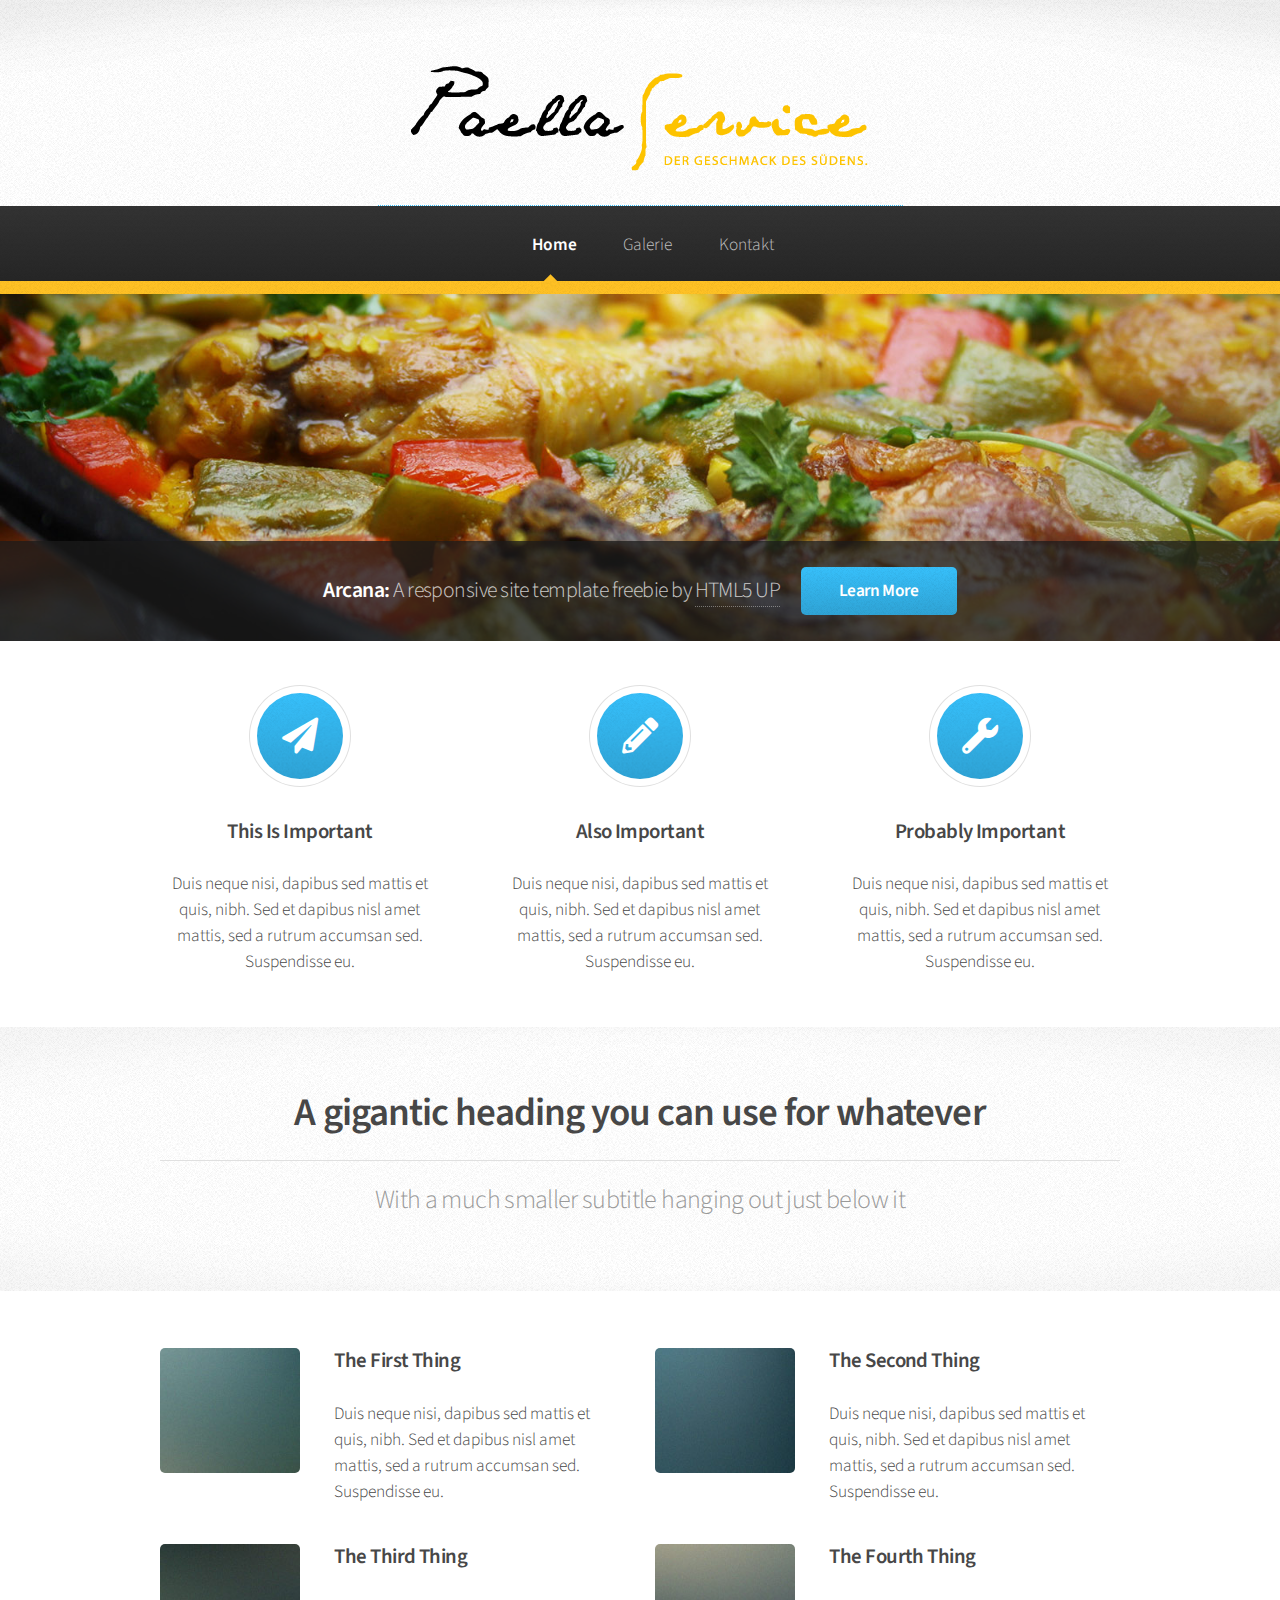
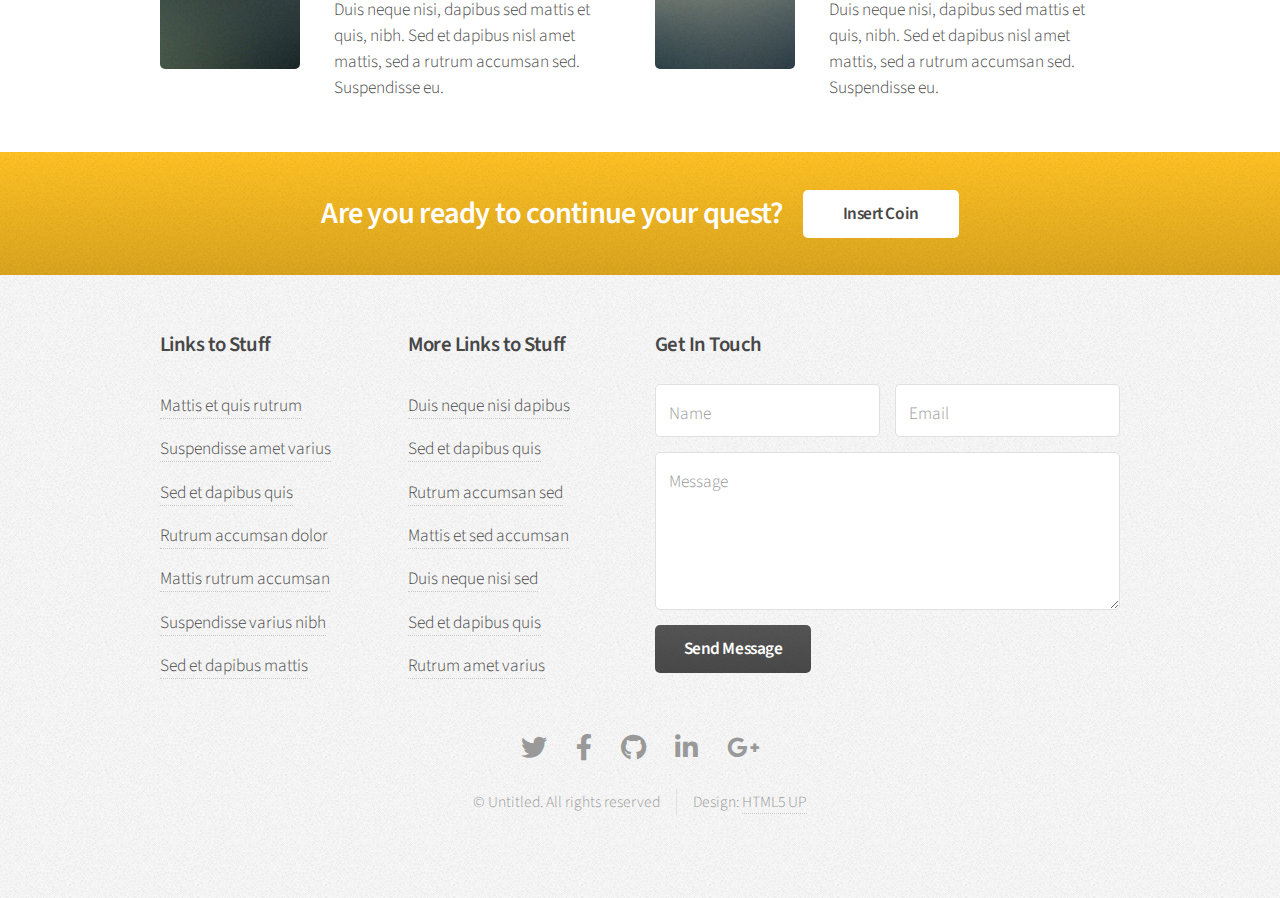
==== commit ac84a497: "added logo, banner and colors" ====
--- a/index.html
+++ b/index.html
@@ -6,7 +6,7 @@
 -->
 <html>
 	<head>
-		<title>Arcana by HTML5 UP</title>
+		<title>Paella Service - Ehningen</title>
 		<meta charset="utf-8" />
 		<meta name="viewport" content="width=device-width, initial-scale=1, user-scalable=no" />
 		<link rel="stylesheet" href="assets/css/main.css" />
@@ -18,35 +18,14 @@
 				<div id="header">
 
 					<!-- Logo -->
-						<h1><a href="index.html" id="logo">Arcana <em>by HTML5 UP</em></a></h1>
+						<a href="index.html" id="logo"><img src="images/paella_logo_gelb_schwarz.png"></a>
 
 					<!-- Nav -->
 						<nav id="nav">
 							<ul>
 								<li class="current"><a href="index.html">Home</a></li>
-								<li>
-									<a href="#">Dropdown</a>
-									<ul>
-										<li><a href="#">Lorem dolor</a></li>
-										<li><a href="#">Magna phasellus</a></li>
-										<li><a href="#">Etiam sed tempus</a></li>
-										<li>
-											<a href="#">Submenu</a>
-											<ul>
-												<li><a href="#">Lorem dolor</a></li>
-												<li><a href="#">Phasellus magna</a></li>
-												<li><a href="#">Magna phasellus</a></li>
-												<li><a href="#">Etiam nisl</a></li>
-												<li><a href="#">Veroeros feugiat</a></li>
-											</ul>
-										</li>
-										<li><a href="#">Veroeros feugiat</a></li>
-									</ul>
-								</li>
-								<li><a href="left-sidebar.html">Left Sidebar</a></li>
-								<li><a href="right-sidebar.html">Right Sidebar</a></li>
-								<li><a href="two-sidebar.html">Two Sidebar</a></li>
-								<li><a href="no-sidebar.html">No Sidebar</a></li>
+								<li><a href="galerie.html">Galerie</a></li>
+								<li><a href="kontakt.html">Kontakt</a></li>
 							</ul>
 						</nav>
 
@@ -57,8 +36,8 @@
 					<header>
 						<h2>Arcana: <em>A responsive site template freebie by <a href="http://html5up.net">HTML5 UP</a></em></h2>
 						<a href="#" class="button">Learn More</a>
-					</header>
-				</section>
+					</header> 
+				</section> 
 
 			<!-- Highlights -->
 				<section class="wrapper style1">
--- a/assets/css/main.css
+++ b/assets/css/main.css
@@ -2565,7 +2565,7 @@
 			display: block;
 			width: 100%;
 			height: 0.75em;
-			background-color: #37c0fb;
+			background-color: #ffc124;
 			background-image: url("images/bg01.png");
 		}
 
@@ -2612,7 +2612,7 @@
 						bottom: -0.5em;
 						left: 50%;
 						margin-left: -0.375em;
-						background-color: #37c0fb;
+						background-color: #ffc124;
 						background-image: url("images/bg01.png");
 					}
 
@@ -2674,7 +2674,7 @@
 /* Banner */
 
 	#banner {
-		background-image: url("../../images/banner.jpg");
+		background-image: url("../../images/Banner_1600x484.jpg");
 		background-position: center center;
 		background-size: cover;
 		height: 28em;
@@ -2736,7 +2736,7 @@
 		}
 
 		.wrapper.style3 {
-			background-color: #37c0fb;
+			background-color: #ffc124;
 			background-image: -moz-linear-gradient(top, rgba(0,0,0,0), rgba(0,0,0,0.15)), url("images/bg01.png");
 			background-image: -webkit-linear-gradient(top, rgba(0,0,0,0), rgba(0,0,0,0.15)), url("images/bg01.png");
 			background-image: -ms-linear-gradient(top, rgba(0,0,0,0), rgba(0,0,0,0.15)), url("images/bg01.png");
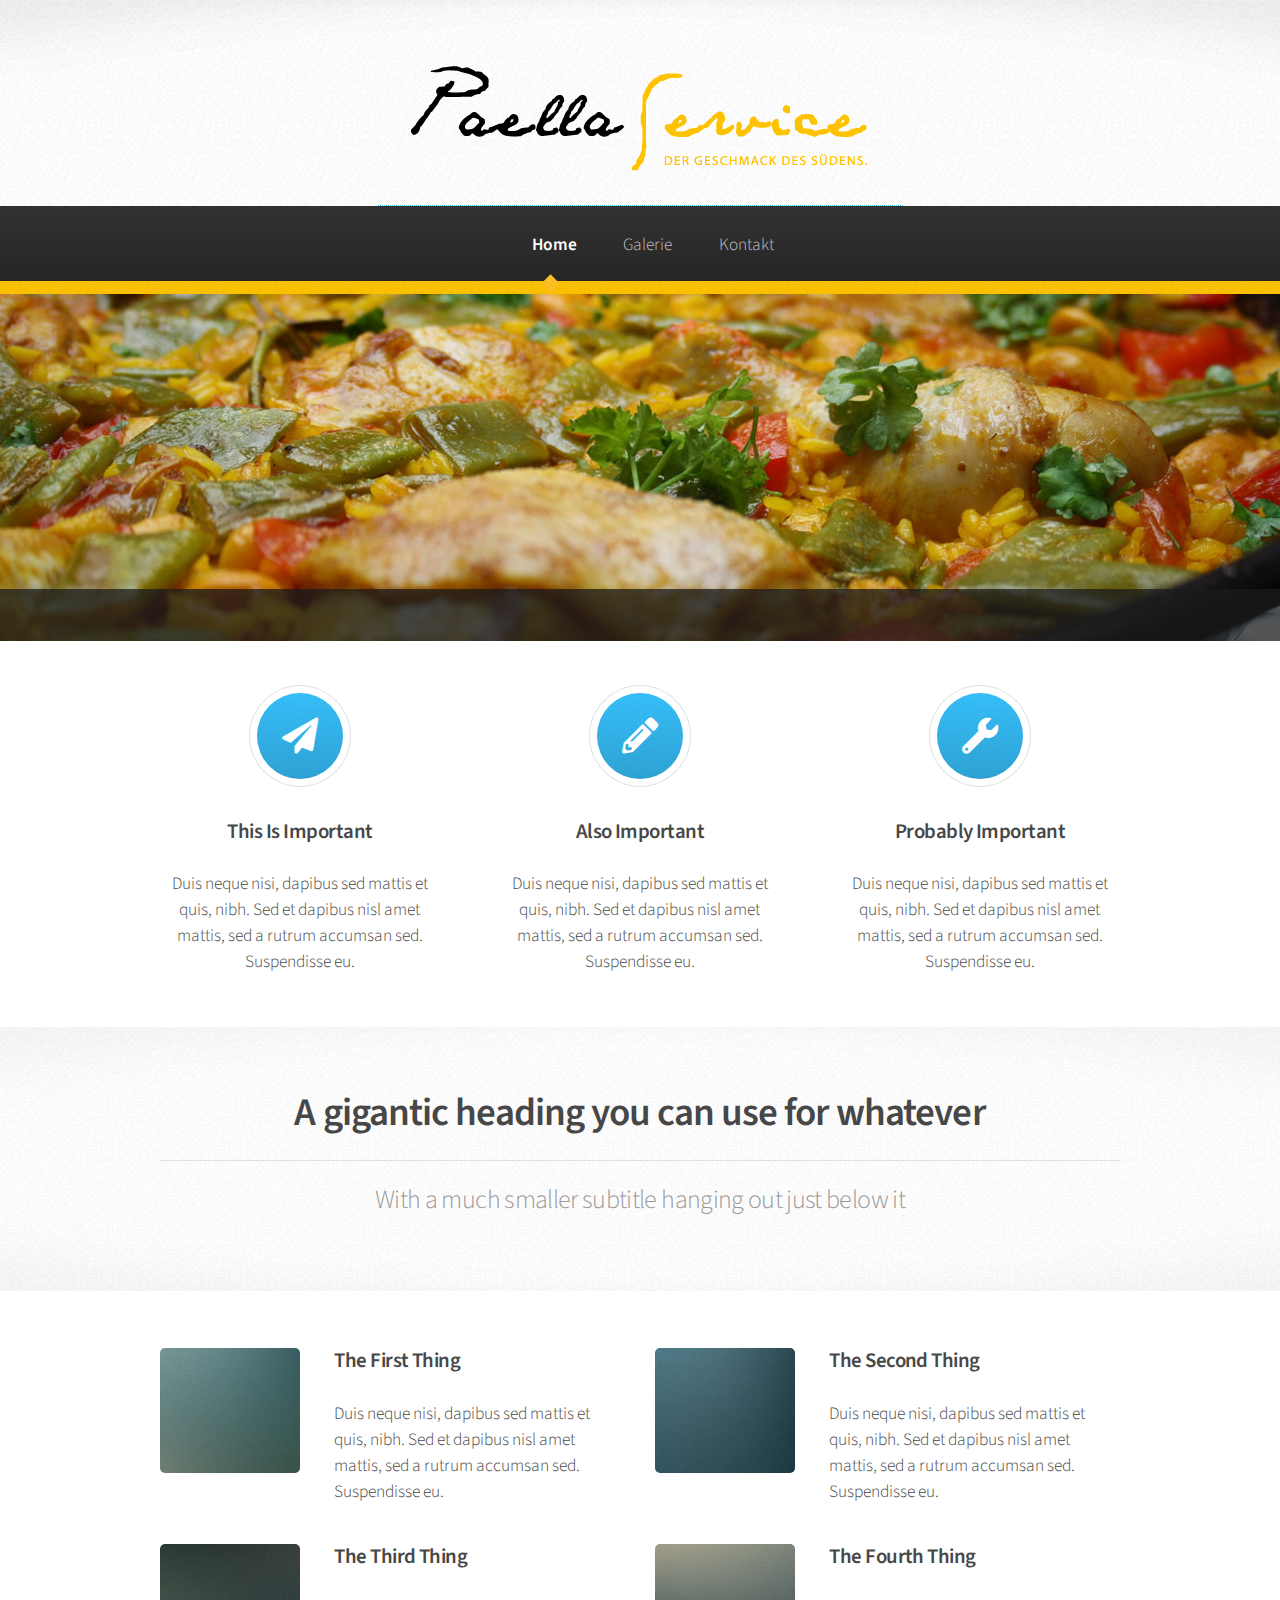
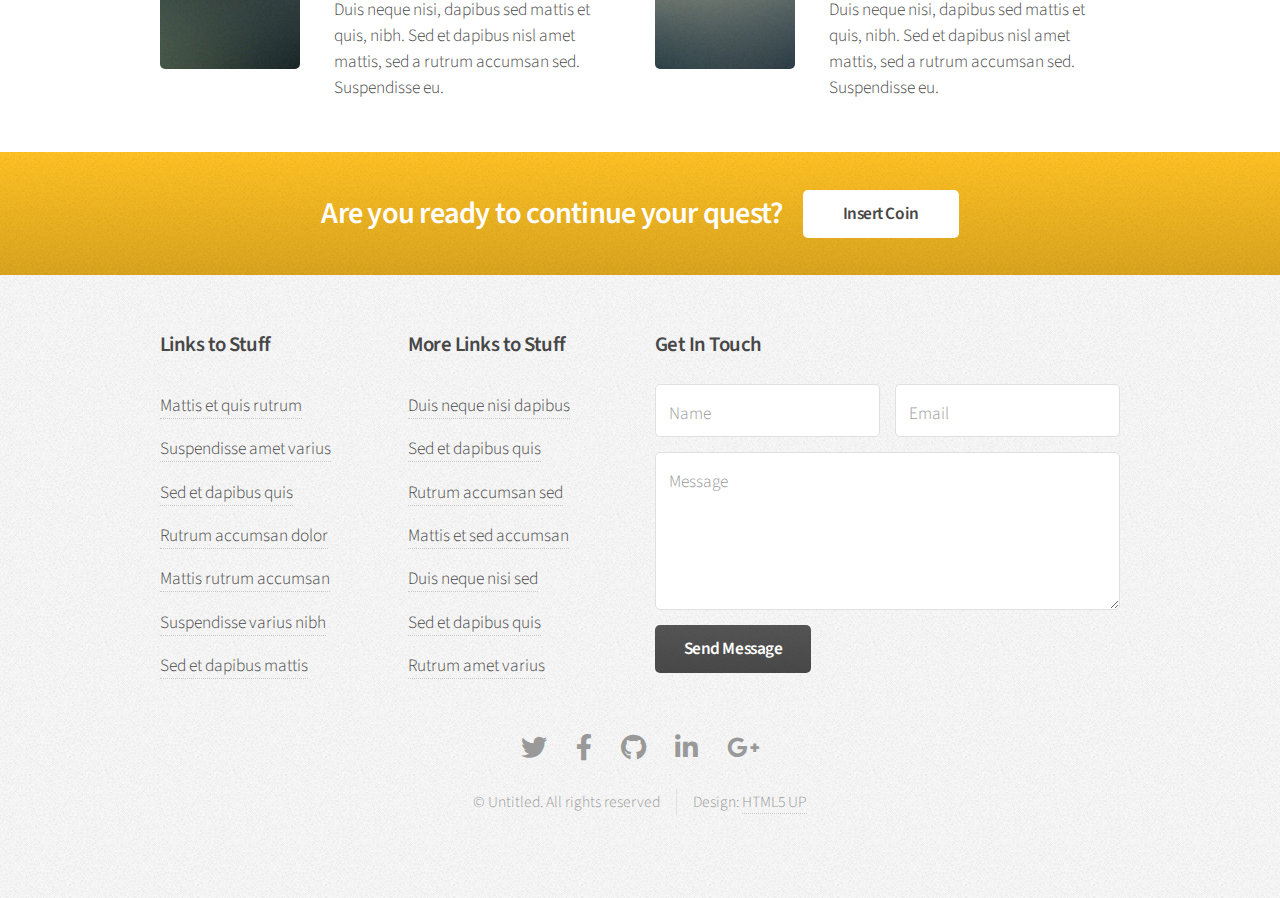
==== commit 0bbec3a1: "changed banner, titlebar color changed" ====
--- a/index.html
+++ b/index.html
@@ -34,8 +34,8 @@
 			<!-- Banner -->
 				<section id="banner">
 					<header>
-						<h2>Arcana: <em>A responsive site template freebie by <a href="http://html5up.net">HTML5 UP</a></em></h2>
-						<a href="#" class="button">Learn More</a>
+						
+						
 					</header> 
 				</section> 
 
--- a/assets/css/main.css
+++ b/assets/css/main.css
@@ -2565,7 +2565,7 @@
 			display: block;
 			width: 100%;
 			height: 0.75em;
-			background-color: #ffc124;
+			background-color: #fdc200;
 			background-image: url("images/bg01.png");
 		}
 
@@ -2674,7 +2674,7 @@
 /* Banner */
 
 	#banner {
-		background-image: url("../../images/Banner_1600x484.jpg");
+		background-image: url("../../images/Banner_1600x484_V2.jpg");
 		background-position: center center;
 		background-size: cover;
 		height: 28em;
@@ -3068,7 +3068,7 @@
 				background-image: linear-gradient(top, rgba(0,0,0,0), rgba(0,0,0,0.3)), url("images/bg01.png");
 				height: 44px;
 				line-height: 44px;
-				box-shadow: 0 4px 0 0 #37c0fb;
+				box-shadow: 0 4px 0 0 #fdc200;
 			}
 
 				#titleBar .title {
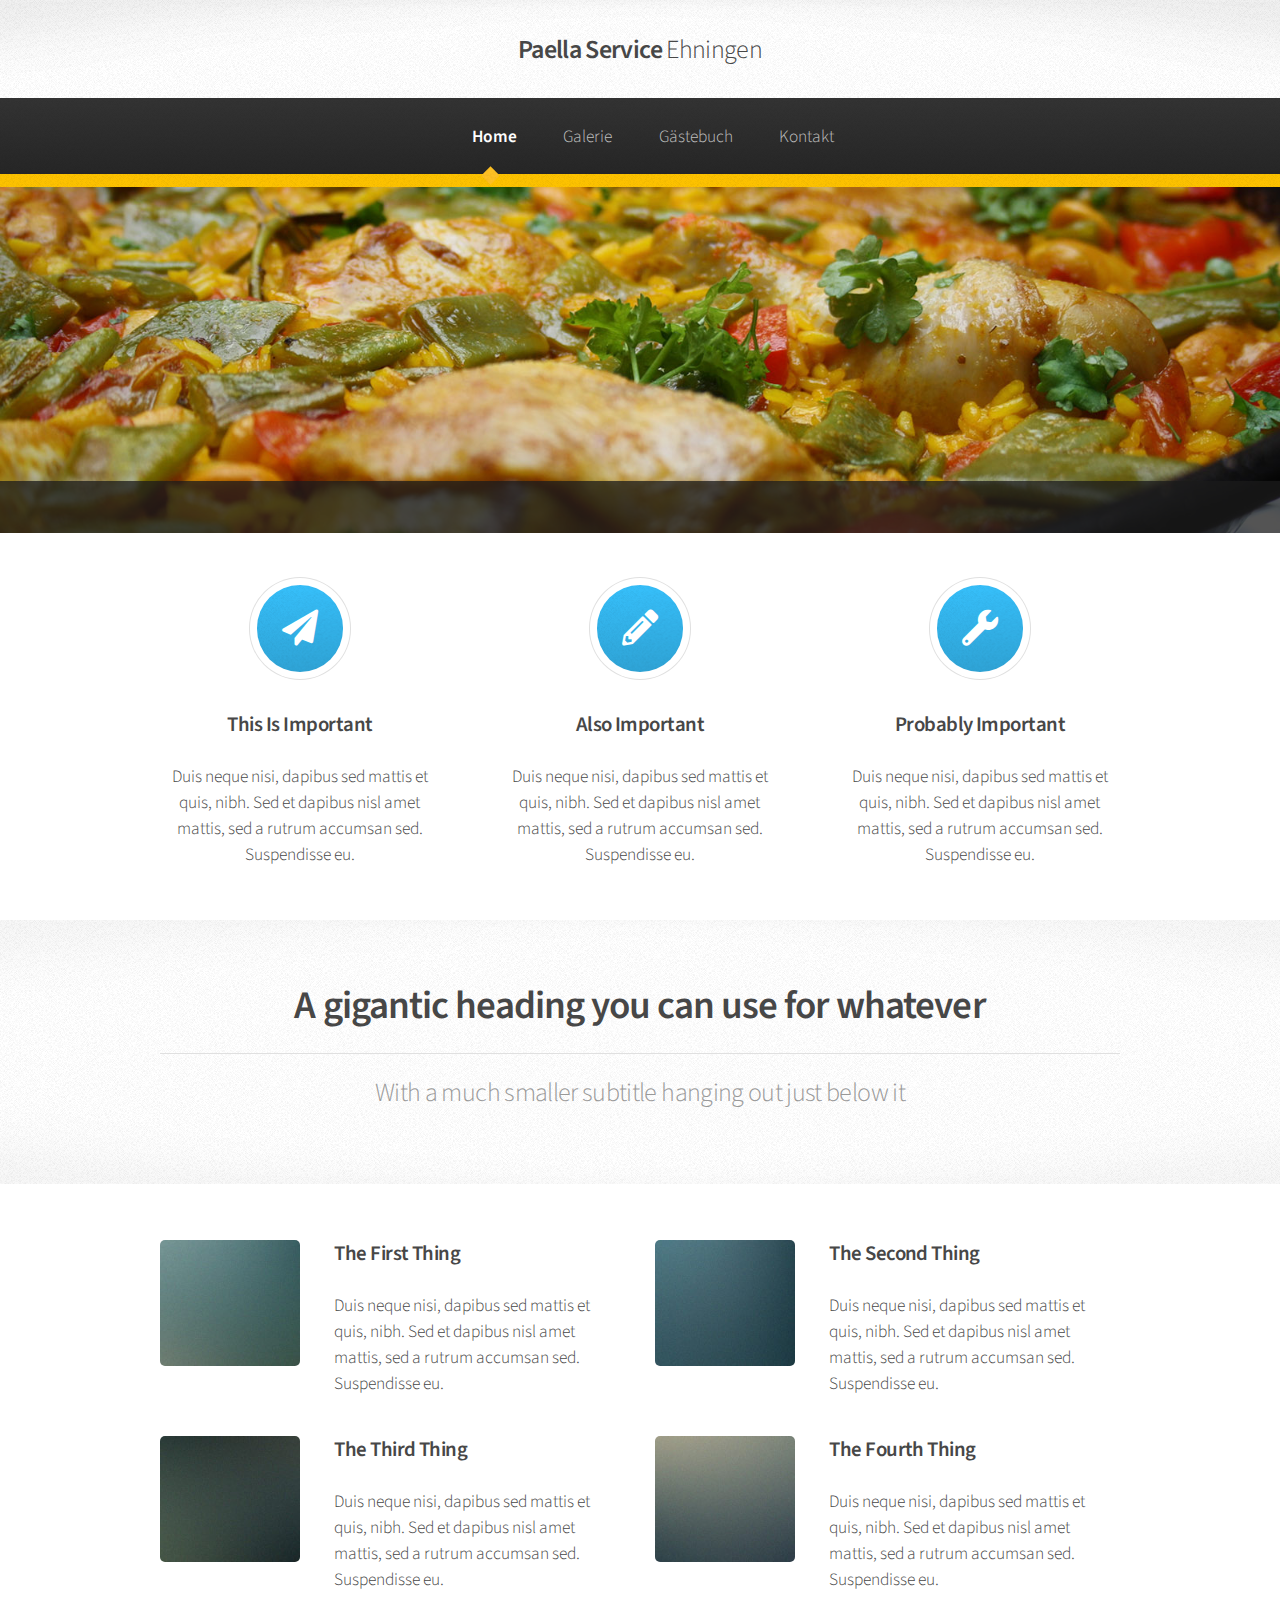
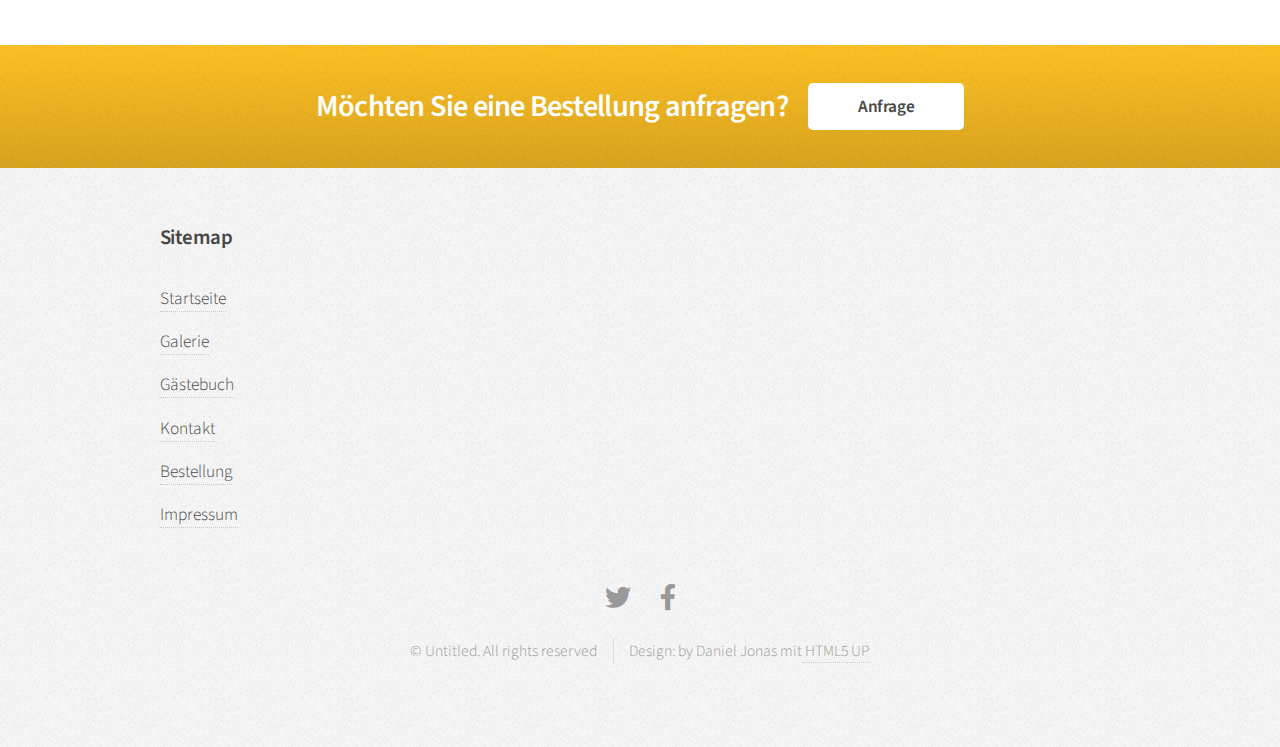
==== commit 0b3421ce: "changed title, added gaestebuch and impressum, changed footer" ====
--- a/index.html
+++ b/index.html
@@ -14,17 +14,19 @@
 	<body class="is-preload">
 		<div id="page-wrapper">
 
-			<!-- Header -->
+			<!-- Header -->	
 				<div id="header">
 
 					<!-- Logo -->
-						<a href="index.html" id="logo"><img src="images/paella_logo_gelb_schwarz.png"></a>
+						<h1><a href="index.html" id="logo">Paella Service <em>Ehningen</em></a></h1>
+						<!--<a href="index.html" id="logo"><img src="images/paella_logo_gelb_schwarz.png"></a> -->
 
 					<!-- Nav -->
 						<nav id="nav">
 							<ul>
 								<li class="current"><a href="index.html">Home</a></li>
 								<li><a href="galerie.html">Galerie</a></li>
+								<li><a href="gaestebuch.html">Gästebuch</a></li>
 								<li><a href="kontakt.html">Kontakt</a></li>
 							</ul>
 						</nav>
@@ -128,8 +130,8 @@
 				<section id="cta" class="wrapper style3">
 					<div class="container">
 						<header>
-							<h2>Are you ready to continue your quest?</h2>
-							<a href="#" class="button">Insert Coin</a>
+							<h2>Möchten Sie eine Bestellung anfragen?</h2>
+							<a href="#" class="button">Anfrage</a>
 						</header>
 					</div>
 				</section>
@@ -139,49 +141,15 @@
 					<div class="container">
 						<div class="row">
 							<section class="col-3 col-6-narrower col-12-mobilep">
-								<h3>Links to Stuff</h3>
+								<h3>Sitemap</h3>
 								<ul class="links">
-									<li><a href="#">Mattis et quis rutrum</a></li>
-									<li><a href="#">Suspendisse amet varius</a></li>
-									<li><a href="#">Sed et dapibus quis</a></li>
-									<li><a href="#">Rutrum accumsan dolor</a></li>
-									<li><a href="#">Mattis rutrum accumsan</a></li>
-									<li><a href="#">Suspendisse varius nibh</a></li>
-									<li><a href="#">Sed et dapibus mattis</a></li>
+									<li><a href="index.html">Startseite</a></li>
+									<li><a href="galerie.html">Galerie</a></li>
+									<li><a href="gaestebuch.html">Gästebuch</a></li>
+									<li><a href="#">Kontakt</a></li>
+									<li><a href="#">Bestellung</a></li>
+									<li><a href="impressum.html">Impressum</a></li>
 								</ul>
-							</section>
-							<section class="col-3 col-6-narrower col-12-mobilep">
-								<h3>More Links to Stuff</h3>
-								<ul class="links">
-									<li><a href="#">Duis neque nisi dapibus</a></li>
-									<li><a href="#">Sed et dapibus quis</a></li>
-									<li><a href="#">Rutrum accumsan sed</a></li>
-									<li><a href="#">Mattis et sed accumsan</a></li>
-									<li><a href="#">Duis neque nisi sed</a></li>
-									<li><a href="#">Sed et dapibus quis</a></li>
-									<li><a href="#">Rutrum amet varius</a></li>
-								</ul>
-							</section>
-							<section class="col-6 col-12-narrower">
-								<h3>Get In Touch</h3>
-								<form>
-									<div class="row gtr-50">
-										<div class="col-6 col-12-mobilep">
-											<input type="text" name="name" id="name" placeholder="Name" />
-										</div>
-										<div class="col-6 col-12-mobilep">
-											<input type="email" name="email" id="email" placeholder="Email" />
-										</div>
-										<div class="col-12">
-											<textarea name="message" id="message" placeholder="Message" rows="5"></textarea>
-										</div>
-										<div class="col-12">
-											<ul class="actions">
-												<li><input type="submit" class="button alt" value="Send Message" /></li>
-											</ul>
-										</div>
-									</div>
-								</form>
 							</section>
 						</div>
 					</div>
@@ -190,20 +158,15 @@
 						<ul class="icons">
 							<li><a href="#" class="icon brands fa-twitter"><span class="label">Twitter</span></a></li>
 							<li><a href="#" class="icon brands fa-facebook-f"><span class="label">Facebook</span></a></li>
-							<li><a href="#" class="icon brands fa-github"><span class="label">GitHub</span></a></li>
-							<li><a href="#" class="icon brands fa-linkedin-in"><span class="label">LinkedIn</span></a></li>
-							<li><a href="#" class="icon brands fa-google-plus-g"><span class="label">Google+</span></a></li>
 						</ul>
 
 					<!-- Copyright -->
 						<div class="copyright">
 							<ul class="menu">
-								<li>&copy; Untitled. All rights reserved</li><li>Design: <a href="http://html5up.net">HTML5 UP</a></li>
+								<li>&copy; Untitled. All rights reserved</li><li>Design: by Daniel Jonas mit<a href="http://html5up.net"> HTML5 UP</a></li>
 							</ul>
 						</div>
-
 				</div>
-
 		</div>
 
 		<!-- Scripts -->
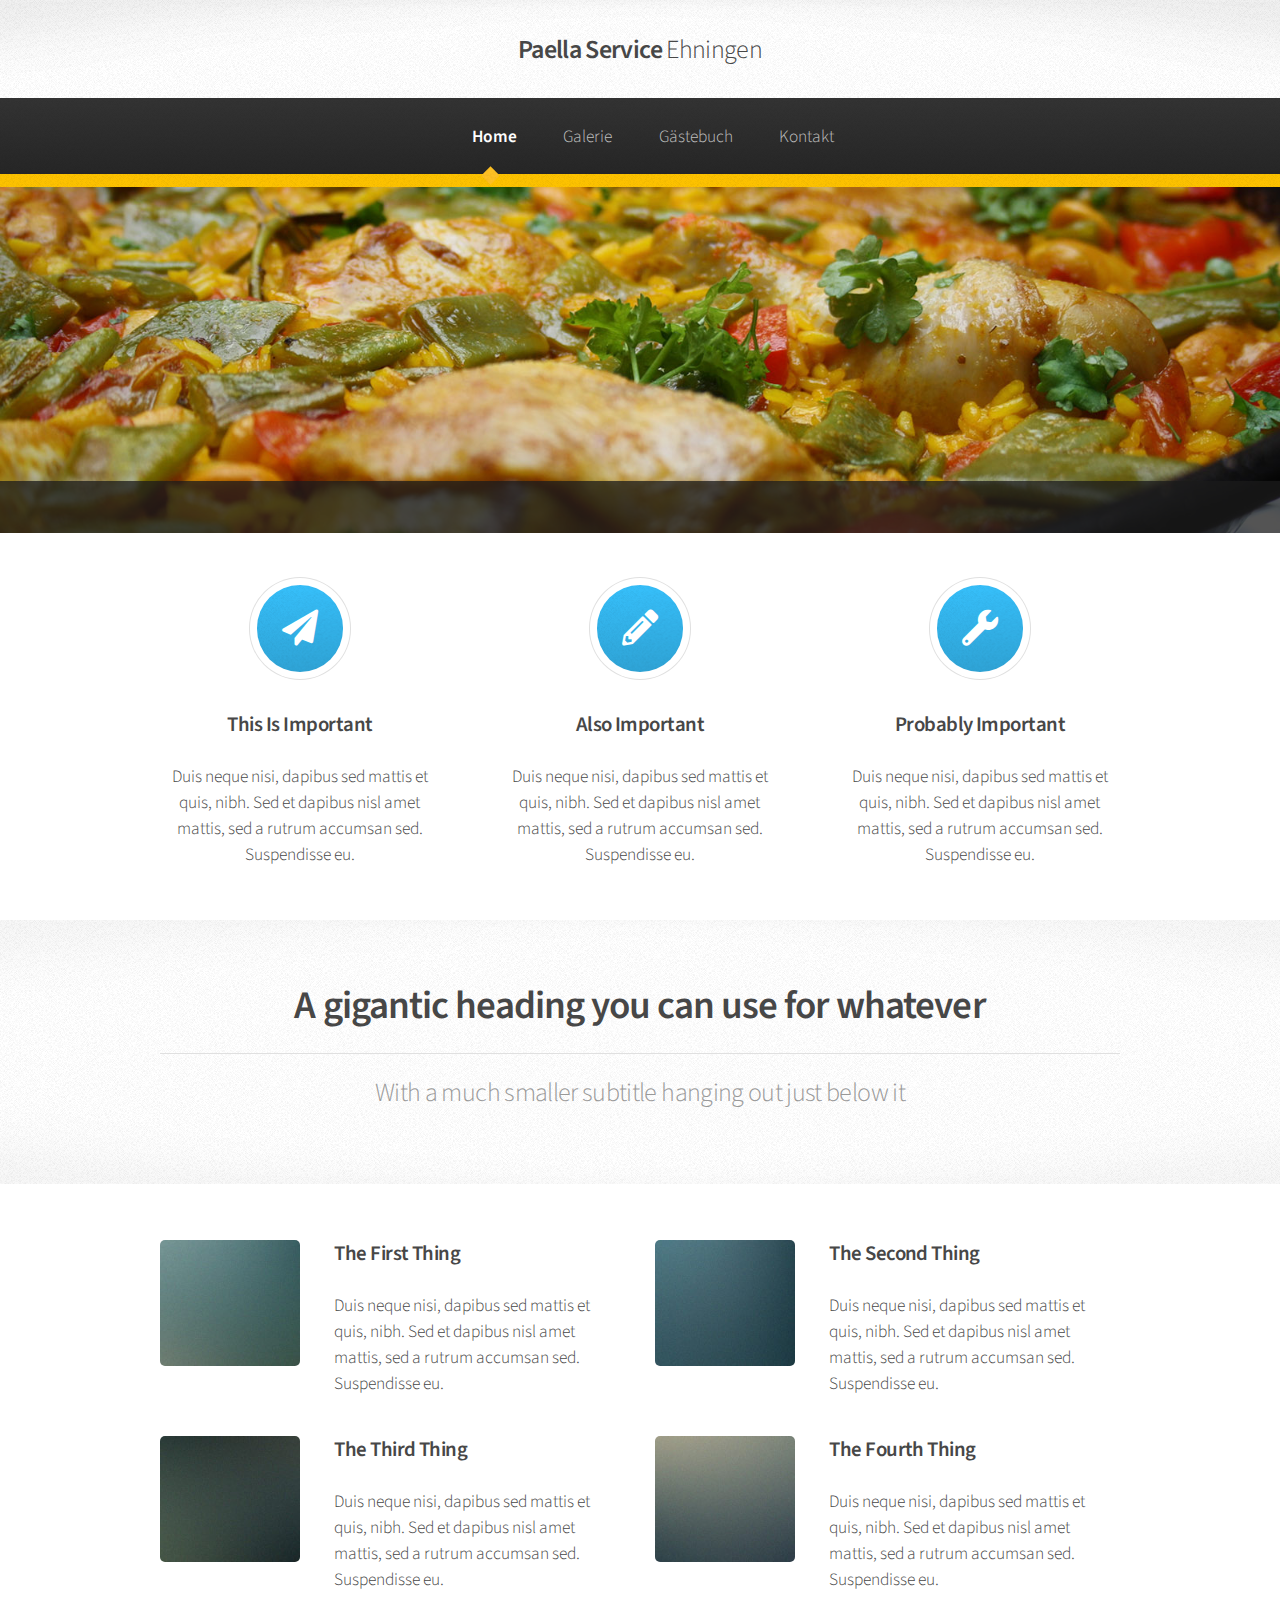
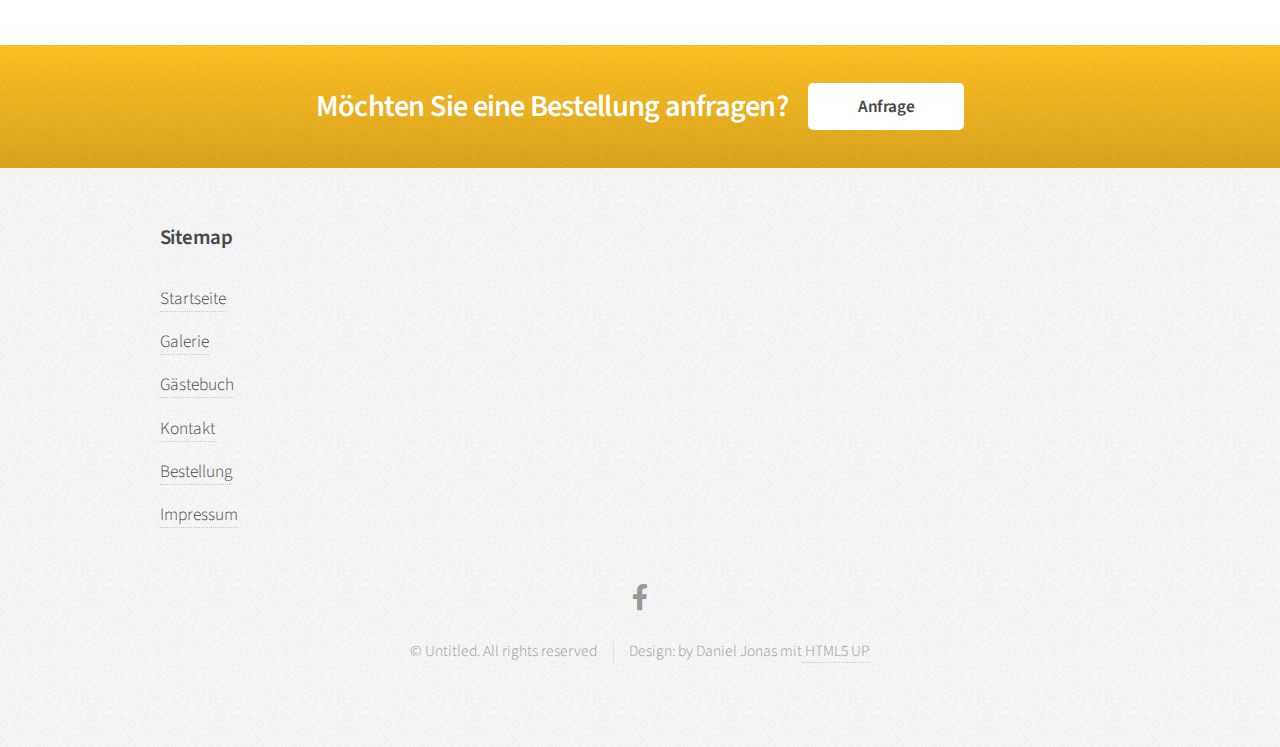
==== commit 6518133e: "added more sites" ====
--- a/index.html
+++ b/index.html
@@ -146,8 +146,8 @@
 									<li><a href="index.html">Startseite</a></li>
 									<li><a href="galerie.html">Galerie</a></li>
 									<li><a href="gaestebuch.html">Gästebuch</a></li>
-									<li><a href="#">Kontakt</a></li>
-									<li><a href="#">Bestellung</a></li>
+									<li><a href="kontakt.html">Kontakt</a></li>
+									<li><a href="bestellung.html">Bestellung</a></li>
 									<li><a href="impressum.html">Impressum</a></li>
 								</ul>
 							</section>
@@ -156,8 +156,7 @@
 
 					<!-- Icons -->
 						<ul class="icons">
-							<li><a href="#" class="icon brands fa-twitter"><span class="label">Twitter</span></a></li>
-							<li><a href="#" class="icon brands fa-facebook-f"><span class="label">Facebook</span></a></li>
+							<li><a href="https://www.facebook.com/suejonas.paellaservice" target="_blank" class="icon brands fa-facebook-f"><span class="label">Facebook</span></a></li>
 						</ul>
 
 					<!-- Copyright -->
